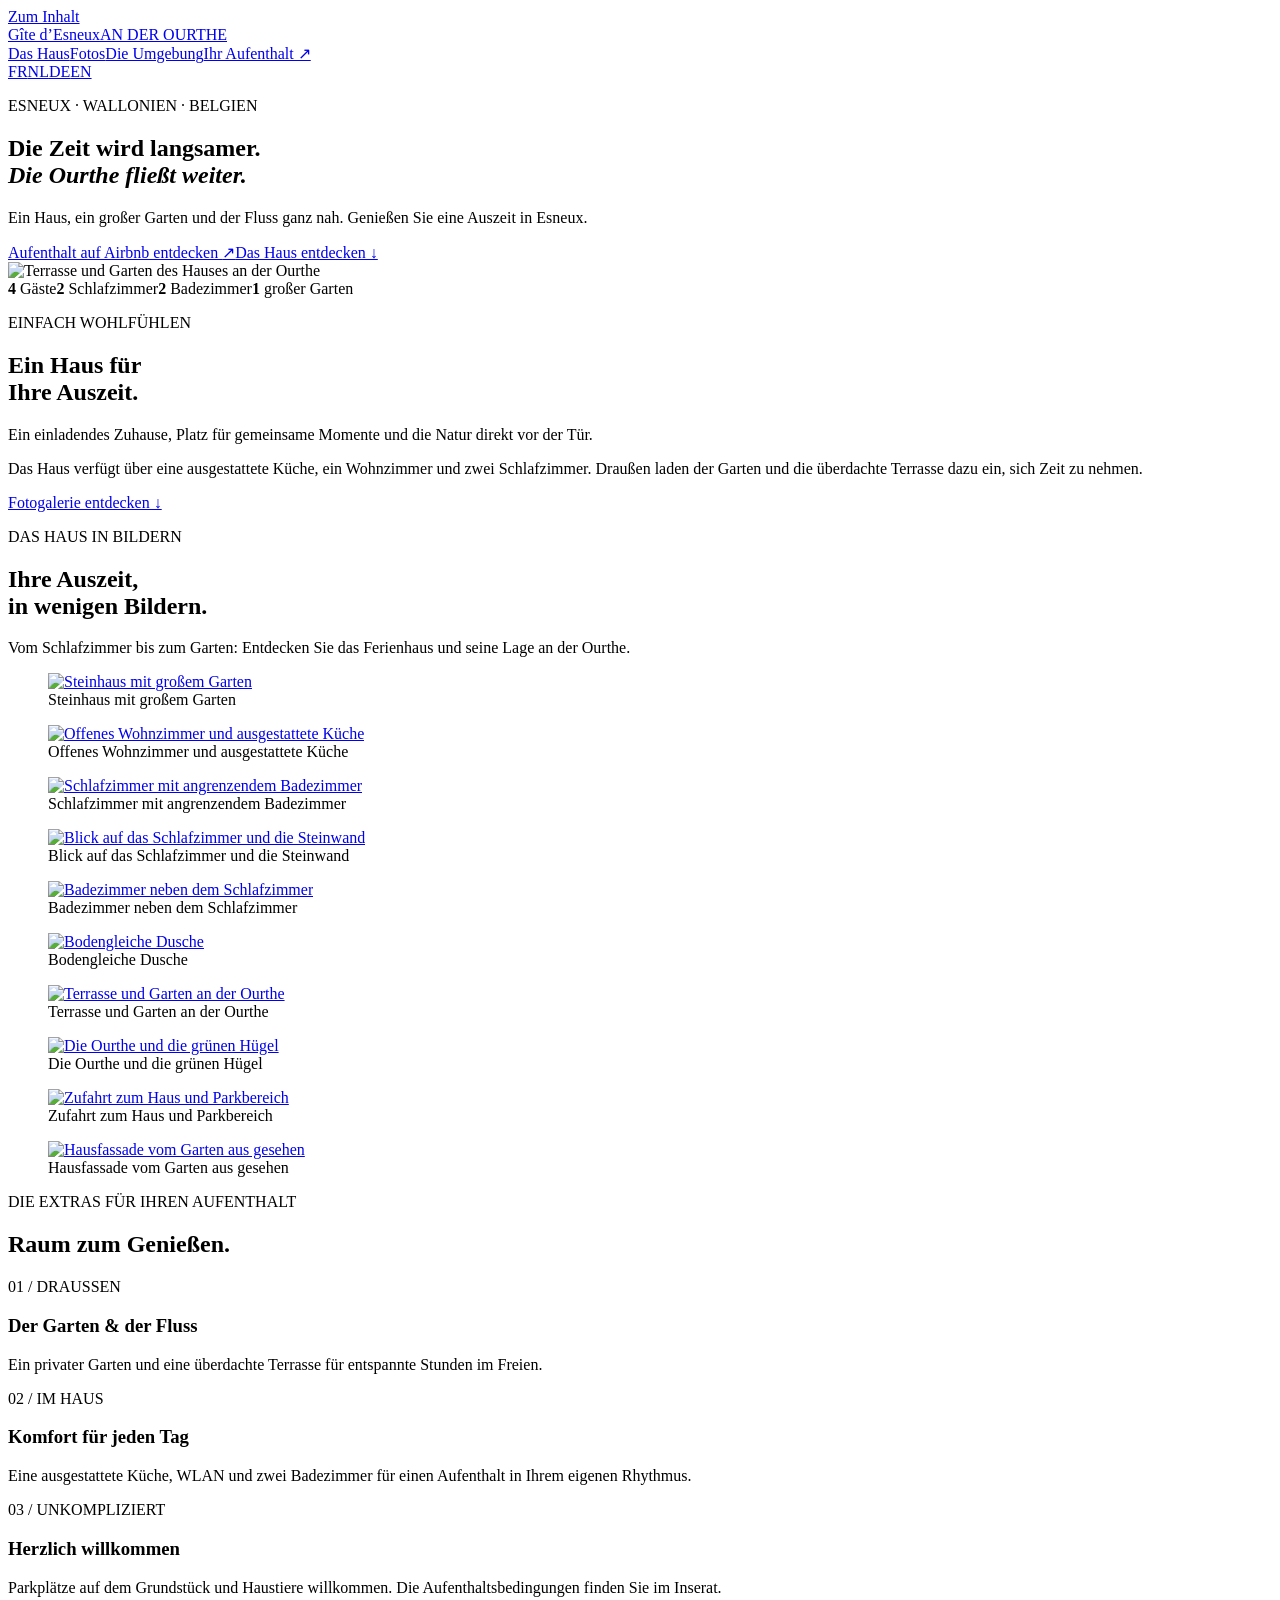
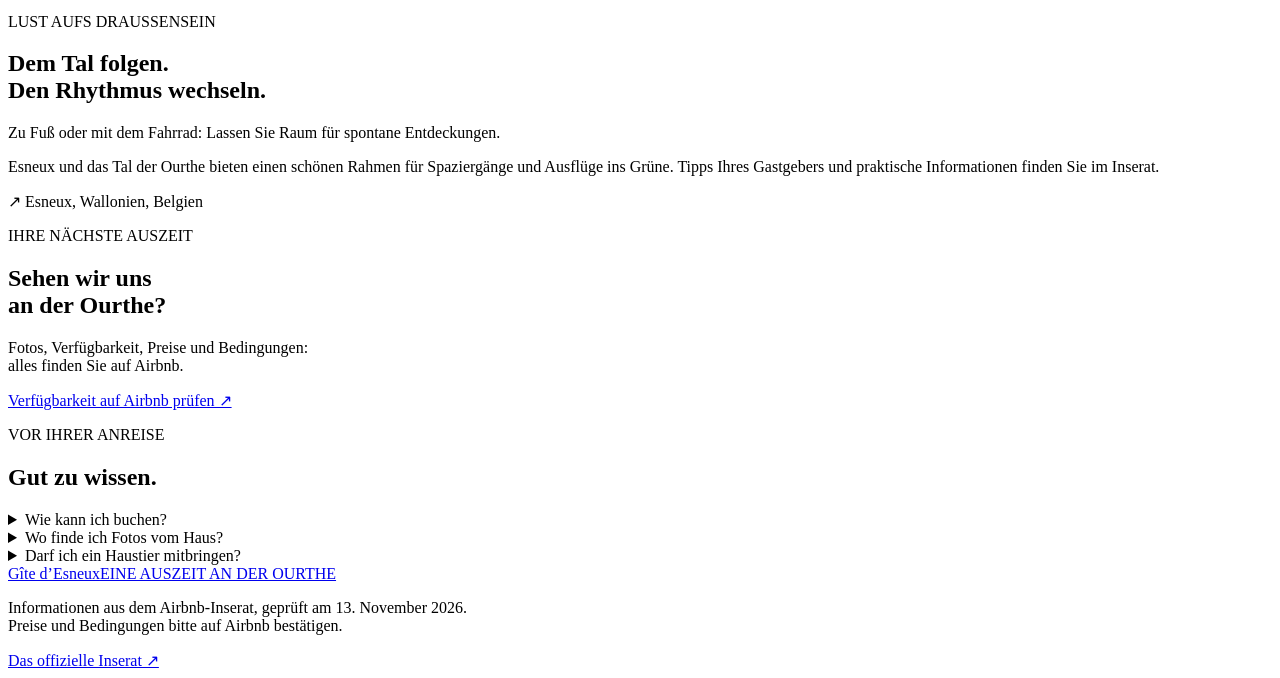
==== public/de/index.html @ 514b9cbe "Traduire le site en néerlandais, allemand et anglais avec navigation FR NL DE EN" ====
<!doctype html>
<html lang="de"><head><meta charset="utf-8"><meta name="viewport" content="width=device-width,initial-scale=1"><title>Gîte d’Esneux — Eine Auszeit an der Ourthe</title><meta name="description" content="Ein Ferienhaus für 4 Gäste in Esneux mit 2 Schlafzimmern, 2 Badezimmern und einem großen Garten an der Ourthe. Entdecken Sie den Aufenthalt auf Airbnb."><link rel="stylesheet" href="/styles.css?v=languages-1"><link rel="canonical" href="https://gite-esneux.pages.dev/de/"><link rel="alternate" hreflang="fr" href="https://gite-esneux.pages.dev/"><link rel="alternate" hreflang="nl" href="https://gite-esneux.pages.dev/nl/"><link rel="alternate" hreflang="de" href="https://gite-esneux.pages.dev/de/"><link rel="alternate" hreflang="en" href="https://gite-esneux.pages.dev/en/"><link rel="alternate" hreflang="x-default" href="https://gite-esneux.pages.dev/"><link rel="stylesheet" href="/languages.css?v=1"></head>
<body><a class="skip" href="#contenu">Zum Inhalt</a><header><a class="brand" href="#">Gîte d’Esneux<span>AN DER OURTHE</span></a><nav aria-label="Hauptnavigation"><a href="#maison">Das Haus</a><a href="#photos">Fotos</a><a href="#alentours">Die Umgebung</a><a href="#sejour" class="small-button">Ihr Aufenthalt ↗</a></nav><div class="languages" role="navigation" aria-label="Sprache wählen"><a href="/" lang="fr" hreflang="fr" aria-label="Français">FR</a><a href="/nl/" lang="nl" hreflang="nl" aria-label="Nederlands">NL</a><a href="/de/" lang="de" hreflang="de" aria-current="page" aria-label="Deutsch">DE</a><a href="/en/" lang="en" hreflang="en" aria-label="English">EN</a></div></header>
<main id="contenu"><section class="hero"><div class="hero-copy"><p class="eyebrow">ESNEUX · WALLONIEN · BELGIEN</p><h1>Die Zeit wird langsamer.<br><em>Die Ourthe fließt weiter.</em></h1><p class="intro">Ein Haus, ein großer Garten und der Fluss ganz nah. Genießen Sie eine Auszeit in Esneux.</p><a class="button" data-booking href="https://fr.airbnb.be/rooms/1450634688033262798">Aufenthalt auf Airbnb entdecken <span>↗</span></a><a class="text-link" href="#maison">Das Haus entdecken ↓</a></div><div class="landscape photo-hero"><img src="/images/photo-9.webp" alt="Terrasse und Garten des Hauses an der Ourthe" width="1600" height="1200" fetchpriority="high"></div></section>
<div class="facts" aria-label="Die Unterkunft im Überblick"><span><strong>4</strong> Gäste</span><span><strong>2</strong> Schlafzimmer</span><span><strong>2</strong> Badezimmer</span><span><strong>1</strong> großer Garten</span></div>
<section id="maison" class="section split"><div><p class="eyebrow">EINFACH WOHLFÜHLEN</p><h2>Ein Haus für<br>Ihre Auszeit.</h2></div><div><p class="lead">Ein einladendes Zuhause, Platz für gemeinsame Momente und die Natur direkt vor der Tür.</p><p>Das Haus verfügt über eine ausgestattete Küche, ein Wohnzimmer und zwei Schlafzimmer. Draußen laden der Garten und die überdachte Terrasse dazu ein, sich Zeit zu nehmen.</p><a class="text-link" href="#photos">Fotogalerie entdecken ↓</a></div></section>
<section id="photos" class="section gallery-section"><p class="eyebrow">DAS HAUS IN BILDERN</p><h2>Ihre Auszeit,<br>in wenigen Bildern.</h2><p class="gallery-intro">Vom Schlafzimmer bis zum Garten: Entdecken Sie das Ferienhaus und seine Lage an der Ourthe.</p><div class="photo-grid"><figure><a href="/images/photo-4.webp" target="_blank" rel="noopener" aria-label="Vergrößern: Steinhaus mit großem Garten (neuer Tab)"><img src="/images/photo-4.webp" alt="Steinhaus mit großem Garten" loading="lazy" decoding="async" width="800" height="600"></a><figcaption>Steinhaus mit großem Garten</figcaption></figure><figure><a href="/images/photo-7.webp" target="_blank" rel="noopener" aria-label="Vergrößern: Offenes Wohnzimmer und ausgestattete Küche (neuer Tab)"><img src="/images/photo-7.webp" alt="Offenes Wohnzimmer und ausgestattete Küche" loading="lazy" decoding="async" width="800" height="600"></a><figcaption>Offenes Wohnzimmer und ausgestattete Küche</figcaption></figure><figure><a href="/images/photo-2.webp" target="_blank" rel="noopener" aria-label="Vergrößern: Schlafzimmer mit angrenzendem Badezimmer (neuer Tab)"><img src="/images/photo-2.webp" alt="Schlafzimmer mit angrenzendem Badezimmer" loading="lazy" decoding="async" width="800" height="600"></a><figcaption>Schlafzimmer mit angrenzendem Badezimmer</figcaption></figure><figure><a href="/images/photo-3.webp" target="_blank" rel="noopener" aria-label="Vergrößern: Blick auf das Schlafzimmer und die Steinwand (neuer Tab)"><img src="/images/photo-3.webp" alt="Blick auf das Schlafzimmer und die Steinwand" loading="lazy" decoding="async" width="800" height="600"></a><figcaption>Blick auf das Schlafzimmer und die Steinwand</figcaption></figure><figure><a href="/images/photo-5.webp" target="_blank" rel="noopener" aria-label="Vergrößern: Badezimmer neben dem Schlafzimmer (neuer Tab)"><img src="/images/photo-5.webp" alt="Badezimmer neben dem Schlafzimmer" loading="lazy" decoding="async" width="800" height="600"></a><figcaption>Badezimmer neben dem Schlafzimmer</figcaption></figure><figure><a href="/images/photo-1.webp" target="_blank" rel="noopener" aria-label="Vergrößern: Bodengleiche Dusche (neuer Tab)"><img src="/images/photo-1.webp" alt="Bodengleiche Dusche" loading="lazy" decoding="async" width="800" height="600"></a><figcaption>Bodengleiche Dusche</figcaption></figure><figure><a href="/images/photo-9.webp" target="_blank" rel="noopener" aria-label="Vergrößern: Terrasse und Garten an der Ourthe (neuer Tab)"><img src="/images/photo-9.webp" alt="Terrasse und Garten an der Ourthe" loading="lazy" decoding="async" width="800" height="600"></a><figcaption>Terrasse und Garten an der Ourthe</figcaption></figure><figure><a href="/images/photo-8.webp" target="_blank" rel="noopener" aria-label="Vergrößern: Die Ourthe und die grünen Hügel (neuer Tab)"><img src="/images/photo-8.webp" alt="Die Ourthe und die grünen Hügel" loading="lazy" decoding="async" width="800" height="600"></a><figcaption>Die Ourthe und die grünen Hügel</figcaption></figure><figure><a href="/images/photo-6.webp" target="_blank" rel="noopener" aria-label="Vergrößern: Zufahrt zum Haus und Parkbereich (neuer Tab)"><img src="/images/photo-6.webp" alt="Zufahrt zum Haus und Parkbereich" loading="lazy" decoding="async" width="800" height="600"></a><figcaption>Zufahrt zum Haus und Parkbereich</figcaption></figure><figure><a href="/images/photo-10.webp" target="_blank" rel="noopener" aria-label="Vergrößern: Hausfassade vom Garten aus gesehen (neuer Tab)"><img src="/images/photo-10.webp" alt="Hausfassade vom Garten aus gesehen" loading="lazy" decoding="async" width="800" height="600"></a><figcaption>Hausfassade vom Garten aus gesehen</figcaption></figure></div></section><section class="comfort section"><p class="eyebrow">DIE EXTRAS FÜR IHREN AUFENTHALT</p><h2>Raum zum Genießen.</h2><div class="cards"><article><span>01 / DRAUSSEN</span><h3>Der Garten & der Fluss</h3><p>Ein privater Garten und eine überdachte Terrasse für entspannte Stunden im Freien.</p></article><article><span>02 / IM HAUS</span><h3>Komfort für jeden Tag</h3><p>Eine ausgestattete Küche, WLAN und zwei Badezimmer für einen Aufenthalt in Ihrem eigenen Rhythmus.</p></article><article><span>03 / UNKOMPLIZIERT</span><h3>Herzlich willkommen</h3><p>Parkplätze auf dem Grundstück und Haustiere willkommen. Die Aufenthaltsbedingungen finden Sie im Inserat.</p></article></div></section>
<section id="alentours" class="section split surroundings"><div><p class="eyebrow">LUST AUFS DRAUSSENSEIN</p><h2>Dem Tal folgen.<br>Den Rhythmus wechseln.</h2></div><div><p class="lead">Zu Fuß oder mit dem Fahrrad: Lassen Sie Raum für spontane Entdeckungen.</p><p>Esneux und das Tal der Ourthe bieten einen schönen Rahmen für Spaziergänge und Ausflüge ins Grüne. Tipps Ihres Gastgebers und praktische Informationen finden Sie im Inserat.</p><p class="location">↗ Esneux, Wallonien, Belgien</p></div></section>
<section id="sejour" class="booking"><p class="eyebrow">IHRE NÄCHSTE AUSZEIT</p><h2>Sehen wir uns<br>an der Ourthe?</h2><p>Fotos, Verfügbarkeit, Preise und Bedingungen:<br>alles finden Sie auf Airbnb.</p><a class="button light" data-booking href="https://fr.airbnb.be/rooms/1450634688033262798">Verfügbarkeit auf Airbnb prüfen ↗</a></section>
<section class="section faq"><p class="eyebrow">VOR IHRER ANREISE</p><h2>Gut zu wissen.</h2><details><summary>Wie kann ich buchen?</summary><p>Über die Airbnb-Schaltfläche können Sie Termine und den Preis Ihres Aufenthalts prüfen. Buchung und Bezahlung erfolgen derzeit über Airbnb.</p></details><details><summary>Wo finde ich Fotos vom Haus?</summary><p>Fotos vom Haus, den Innenräumen und dem Garten finden Sie in der Galerie auf dieser Website. Klicken Sie auf ein Bild, um es zu vergrößern.</p></details><details><summary>Darf ich ein Haustier mitbringen?</summary><p>Laut Inserat sind Haustiere willkommen. Prüfen Sie die geltenden Bedingungen bei Ihrer Buchung auf Airbnb.</p></details></section></main>
<footer><a class="brand" href="#">Gîte d’Esneux<span>EINE AUSZEIT AN DER OURTHE</span></a><p>Informationen aus dem Airbnb-Inserat, geprüft am 13. November 2026.<br>Preise und Bedingungen bitte auf Airbnb bestätigen.</p><a href="https://fr.airbnb.be/rooms/1450634688033262798">Das offizielle Inserat ↗</a></footer></body></html>
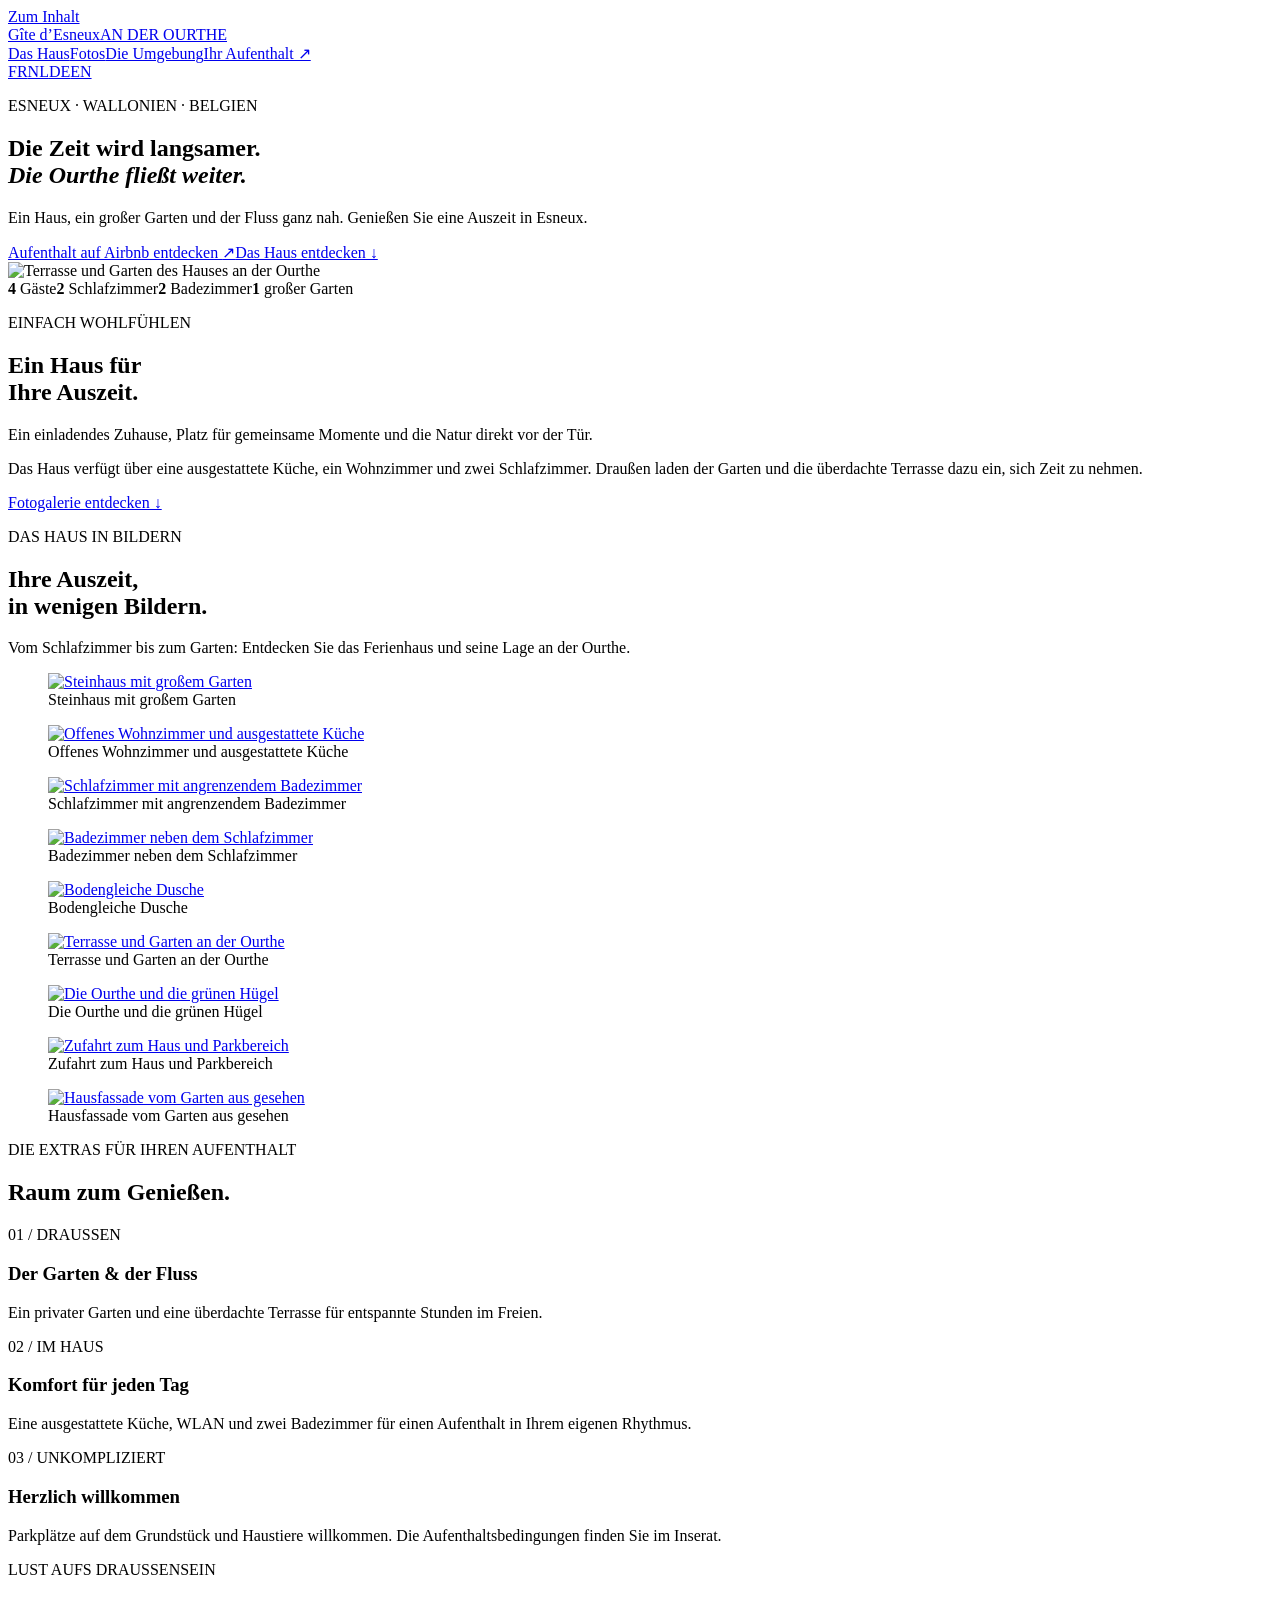
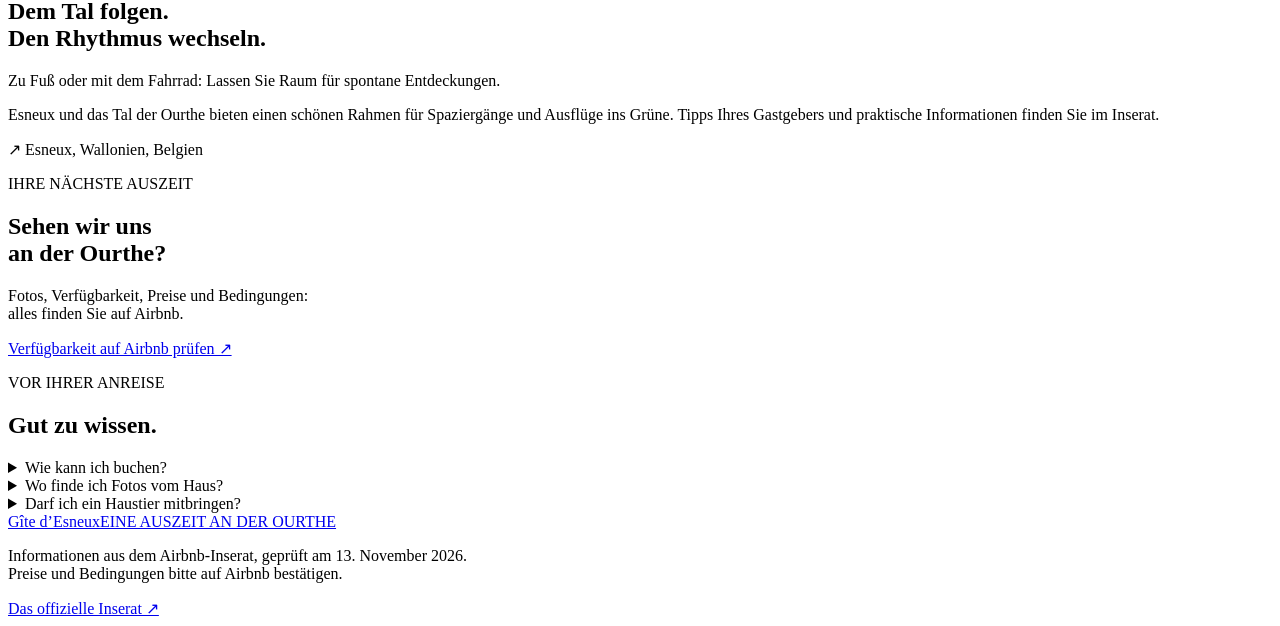
==== commit 05ef3797: "Retirer la photo de chambre en doublon des quatre galeries" ====
--- a/public/de/index.html
+++ b/public/de/index.html
@@ -4,7 +4,7 @@
 <main id="contenu"><section class="hero"><div class="hero-copy"><p class="eyebrow">ESNEUX · WALLONIEN · BELGIEN</p><h1>Die Zeit wird langsamer.<br><em>Die Ourthe fließt weiter.</em></h1><p class="intro">Ein Haus, ein großer Garten und der Fluss ganz nah. Genießen Sie eine Auszeit in Esneux.</p><a class="button" data-booking href="https://fr.airbnb.be/rooms/1450634688033262798">Aufenthalt auf Airbnb entdecken <span>↗</span></a><a class="text-link" href="#maison">Das Haus entdecken ↓</a></div><div class="landscape photo-hero"><img src="/images/photo-9.webp" alt="Terrasse und Garten des Hauses an der Ourthe" width="1600" height="1200" fetchpriority="high"></div></section>
 <div class="facts" aria-label="Die Unterkunft im Überblick"><span><strong>4</strong> Gäste</span><span><strong>2</strong> Schlafzimmer</span><span><strong>2</strong> Badezimmer</span><span><strong>1</strong> großer Garten</span></div>
 <section id="maison" class="section split"><div><p class="eyebrow">EINFACH WOHLFÜHLEN</p><h2>Ein Haus für<br>Ihre Auszeit.</h2></div><div><p class="lead">Ein einladendes Zuhause, Platz für gemeinsame Momente und die Natur direkt vor der Tür.</p><p>Das Haus verfügt über eine ausgestattete Küche, ein Wohnzimmer und zwei Schlafzimmer. Draußen laden der Garten und die überdachte Terrasse dazu ein, sich Zeit zu nehmen.</p><a class="text-link" href="#photos">Fotogalerie entdecken ↓</a></div></section>
-<section id="photos" class="section gallery-section"><p class="eyebrow">DAS HAUS IN BILDERN</p><h2>Ihre Auszeit,<br>in wenigen Bildern.</h2><p class="gallery-intro">Vom Schlafzimmer bis zum Garten: Entdecken Sie das Ferienhaus und seine Lage an der Ourthe.</p><div class="photo-grid"><figure><a href="/images/photo-4.webp" target="_blank" rel="noopener" aria-label="Vergrößern: Steinhaus mit großem Garten (neuer Tab)"><img src="/images/photo-4.webp" alt="Steinhaus mit großem Garten" loading="lazy" decoding="async" width="800" height="600"></a><figcaption>Steinhaus mit großem Garten</figcaption></figure><figure><a href="/images/photo-7.webp" target="_blank" rel="noopener" aria-label="Vergrößern: Offenes Wohnzimmer und ausgestattete Küche (neuer Tab)"><img src="/images/photo-7.webp" alt="Offenes Wohnzimmer und ausgestattete Küche" loading="lazy" decoding="async" width="800" height="600"></a><figcaption>Offenes Wohnzimmer und ausgestattete Küche</figcaption></figure><figure><a href="/images/photo-2.webp" target="_blank" rel="noopener" aria-label="Vergrößern: Schlafzimmer mit angrenzendem Badezimmer (neuer Tab)"><img src="/images/photo-2.webp" alt="Schlafzimmer mit angrenzendem Badezimmer" loading="lazy" decoding="async" width="800" height="600"></a><figcaption>Schlafzimmer mit angrenzendem Badezimmer</figcaption></figure><figure><a href="/images/photo-3.webp" target="_blank" rel="noopener" aria-label="Vergrößern: Blick auf das Schlafzimmer und die Steinwand (neuer Tab)"><img src="/images/photo-3.webp" alt="Blick auf das Schlafzimmer und die Steinwand" loading="lazy" decoding="async" width="800" height="600"></a><figcaption>Blick auf das Schlafzimmer und die Steinwand</figcaption></figure><figure><a href="/images/photo-5.webp" target="_blank" rel="noopener" aria-label="Vergrößern: Badezimmer neben dem Schlafzimmer (neuer Tab)"><img src="/images/photo-5.webp" alt="Badezimmer neben dem Schlafzimmer" loading="lazy" decoding="async" width="800" height="600"></a><figcaption>Badezimmer neben dem Schlafzimmer</figcaption></figure><figure><a href="/images/photo-1.webp" target="_blank" rel="noopener" aria-label="Vergrößern: Bodengleiche Dusche (neuer Tab)"><img src="/images/photo-1.webp" alt="Bodengleiche Dusche" loading="lazy" decoding="async" width="800" height="600"></a><figcaption>Bodengleiche Dusche</figcaption></figure><figure><a href="/images/photo-9.webp" target="_blank" rel="noopener" aria-label="Vergrößern: Terrasse und Garten an der Ourthe (neuer Tab)"><img src="/images/photo-9.webp" alt="Terrasse und Garten an der Ourthe" loading="lazy" decoding="async" width="800" height="600"></a><figcaption>Terrasse und Garten an der Ourthe</figcaption></figure><figure><a href="/images/photo-8.webp" target="_blank" rel="noopener" aria-label="Vergrößern: Die Ourthe und die grünen Hügel (neuer Tab)"><img src="/images/photo-8.webp" alt="Die Ourthe und die grünen Hügel" loading="lazy" decoding="async" width="800" height="600"></a><figcaption>Die Ourthe und die grünen Hügel</figcaption></figure><figure><a href="/images/photo-6.webp" target="_blank" rel="noopener" aria-label="Vergrößern: Zufahrt zum Haus und Parkbereich (neuer Tab)"><img src="/images/photo-6.webp" alt="Zufahrt zum Haus und Parkbereich" loading="lazy" decoding="async" width="800" height="600"></a><figcaption>Zufahrt zum Haus und Parkbereich</figcaption></figure><figure><a href="/images/photo-10.webp" target="_blank" rel="noopener" aria-label="Vergrößern: Hausfassade vom Garten aus gesehen (neuer Tab)"><img src="/images/photo-10.webp" alt="Hausfassade vom Garten aus gesehen" loading="lazy" decoding="async" width="800" height="600"></a><figcaption>Hausfassade vom Garten aus gesehen</figcaption></figure></div></section><section class="comfort section"><p class="eyebrow">DIE EXTRAS FÜR IHREN AUFENTHALT</p><h2>Raum zum Genießen.</h2><div class="cards"><article><span>01 / DRAUSSEN</span><h3>Der Garten & der Fluss</h3><p>Ein privater Garten und eine überdachte Terrasse für entspannte Stunden im Freien.</p></article><article><span>02 / IM HAUS</span><h3>Komfort für jeden Tag</h3><p>Eine ausgestattete Küche, WLAN und zwei Badezimmer für einen Aufenthalt in Ihrem eigenen Rhythmus.</p></article><article><span>03 / UNKOMPLIZIERT</span><h3>Herzlich willkommen</h3><p>Parkplätze auf dem Grundstück und Haustiere willkommen. Die Aufenthaltsbedingungen finden Sie im Inserat.</p></article></div></section>
+<section id="photos" class="section gallery-section"><p class="eyebrow">DAS HAUS IN BILDERN</p><h2>Ihre Auszeit,<br>in wenigen Bildern.</h2><p class="gallery-intro">Vom Schlafzimmer bis zum Garten: Entdecken Sie das Ferienhaus und seine Lage an der Ourthe.</p><div class="photo-grid"><figure><a href="/images/photo-4.webp" target="_blank" rel="noopener" aria-label="Vergrößern: Steinhaus mit großem Garten (neuer Tab)"><img src="/images/photo-4.webp" alt="Steinhaus mit großem Garten" loading="lazy" decoding="async" width="800" height="600"></a><figcaption>Steinhaus mit großem Garten</figcaption></figure><figure><a href="/images/photo-7.webp" target="_blank" rel="noopener" aria-label="Vergrößern: Offenes Wohnzimmer und ausgestattete Küche (neuer Tab)"><img src="/images/photo-7.webp" alt="Offenes Wohnzimmer und ausgestattete Küche" loading="lazy" decoding="async" width="800" height="600"></a><figcaption>Offenes Wohnzimmer und ausgestattete Küche</figcaption></figure><figure><a href="/images/photo-2.webp" target="_blank" rel="noopener" aria-label="Vergrößern: Schlafzimmer mit angrenzendem Badezimmer (neuer Tab)"><img src="/images/photo-2.webp" alt="Schlafzimmer mit angrenzendem Badezimmer" loading="lazy" decoding="async" width="800" height="600"></a><figcaption>Schlafzimmer mit angrenzendem Badezimmer</figcaption></figure><figure><a href="/images/photo-5.webp" target="_blank" rel="noopener" aria-label="Vergrößern: Badezimmer neben dem Schlafzimmer (neuer Tab)"><img src="/images/photo-5.webp" alt="Badezimmer neben dem Schlafzimmer" loading="lazy" decoding="async" width="800" height="600"></a><figcaption>Badezimmer neben dem Schlafzimmer</figcaption></figure><figure><a href="/images/photo-1.webp" target="_blank" rel="noopener" aria-label="Vergrößern: Bodengleiche Dusche (neuer Tab)"><img src="/images/photo-1.webp" alt="Bodengleiche Dusche" loading="lazy" decoding="async" width="800" height="600"></a><figcaption>Bodengleiche Dusche</figcaption></figure><figure><a href="/images/photo-9.webp" target="_blank" rel="noopener" aria-label="Vergrößern: Terrasse und Garten an der Ourthe (neuer Tab)"><img src="/images/photo-9.webp" alt="Terrasse und Garten an der Ourthe" loading="lazy" decoding="async" width="800" height="600"></a><figcaption>Terrasse und Garten an der Ourthe</figcaption></figure><figure><a href="/images/photo-8.webp" target="_blank" rel="noopener" aria-label="Vergrößern: Die Ourthe und die grünen Hügel (neuer Tab)"><img src="/images/photo-8.webp" alt="Die Ourthe und die grünen Hügel" loading="lazy" decoding="async" width="800" height="600"></a><figcaption>Die Ourthe und die grünen Hügel</figcaption></figure><figure><a href="/images/photo-6.webp" target="_blank" rel="noopener" aria-label="Vergrößern: Zufahrt zum Haus und Parkbereich (neuer Tab)"><img src="/images/photo-6.webp" alt="Zufahrt zum Haus und Parkbereich" loading="lazy" decoding="async" width="800" height="600"></a><figcaption>Zufahrt zum Haus und Parkbereich</figcaption></figure><figure><a href="/images/photo-10.webp" target="_blank" rel="noopener" aria-label="Vergrößern: Hausfassade vom Garten aus gesehen (neuer Tab)"><img src="/images/photo-10.webp" alt="Hausfassade vom Garten aus gesehen" loading="lazy" decoding="async" width="800" height="600"></a><figcaption>Hausfassade vom Garten aus gesehen</figcaption></figure></div></section><section class="comfort section"><p class="eyebrow">DIE EXTRAS FÜR IHREN AUFENTHALT</p><h2>Raum zum Genießen.</h2><div class="cards"><article><span>01 / DRAUSSEN</span><h3>Der Garten & der Fluss</h3><p>Ein privater Garten und eine überdachte Terrasse für entspannte Stunden im Freien.</p></article><article><span>02 / IM HAUS</span><h3>Komfort für jeden Tag</h3><p>Eine ausgestattete Küche, WLAN und zwei Badezimmer für einen Aufenthalt in Ihrem eigenen Rhythmus.</p></article><article><span>03 / UNKOMPLIZIERT</span><h3>Herzlich willkommen</h3><p>Parkplätze auf dem Grundstück und Haustiere willkommen. Die Aufenthaltsbedingungen finden Sie im Inserat.</p></article></div></section>
 <section id="alentours" class="section split surroundings"><div><p class="eyebrow">LUST AUFS DRAUSSENSEIN</p><h2>Dem Tal folgen.<br>Den Rhythmus wechseln.</h2></div><div><p class="lead">Zu Fuß oder mit dem Fahrrad: Lassen Sie Raum für spontane Entdeckungen.</p><p>Esneux und das Tal der Ourthe bieten einen schönen Rahmen für Spaziergänge und Ausflüge ins Grüne. Tipps Ihres Gastgebers und praktische Informationen finden Sie im Inserat.</p><p class="location">↗ Esneux, Wallonien, Belgien</p></div></section>
 <section id="sejour" class="booking"><p class="eyebrow">IHRE NÄCHSTE AUSZEIT</p><h2>Sehen wir uns<br>an der Ourthe?</h2><p>Fotos, Verfügbarkeit, Preise und Bedingungen:<br>alles finden Sie auf Airbnb.</p><a class="button light" data-booking href="https://fr.airbnb.be/rooms/1450634688033262798">Verfügbarkeit auf Airbnb prüfen ↗</a></section>
 <section class="section faq"><p class="eyebrow">VOR IHRER ANREISE</p><h2>Gut zu wissen.</h2><details><summary>Wie kann ich buchen?</summary><p>Über die Airbnb-Schaltfläche können Sie Termine und den Preis Ihres Aufenthalts prüfen. Buchung und Bezahlung erfolgen derzeit über Airbnb.</p></details><details><summary>Wo finde ich Fotos vom Haus?</summary><p>Fotos vom Haus, den Innenräumen und dem Garten finden Sie in der Galerie auf dieser Website. Klicken Sie auf ein Bild, um es zu vergrößern.</p></details><details><summary>Darf ich ein Haustier mitbringen?</summary><p>Laut Inserat sind Haustiere willkommen. Prüfen Sie die geltenden Bedingungen bei Ihrer Buchung auf Airbnb.</p></details></section></main>
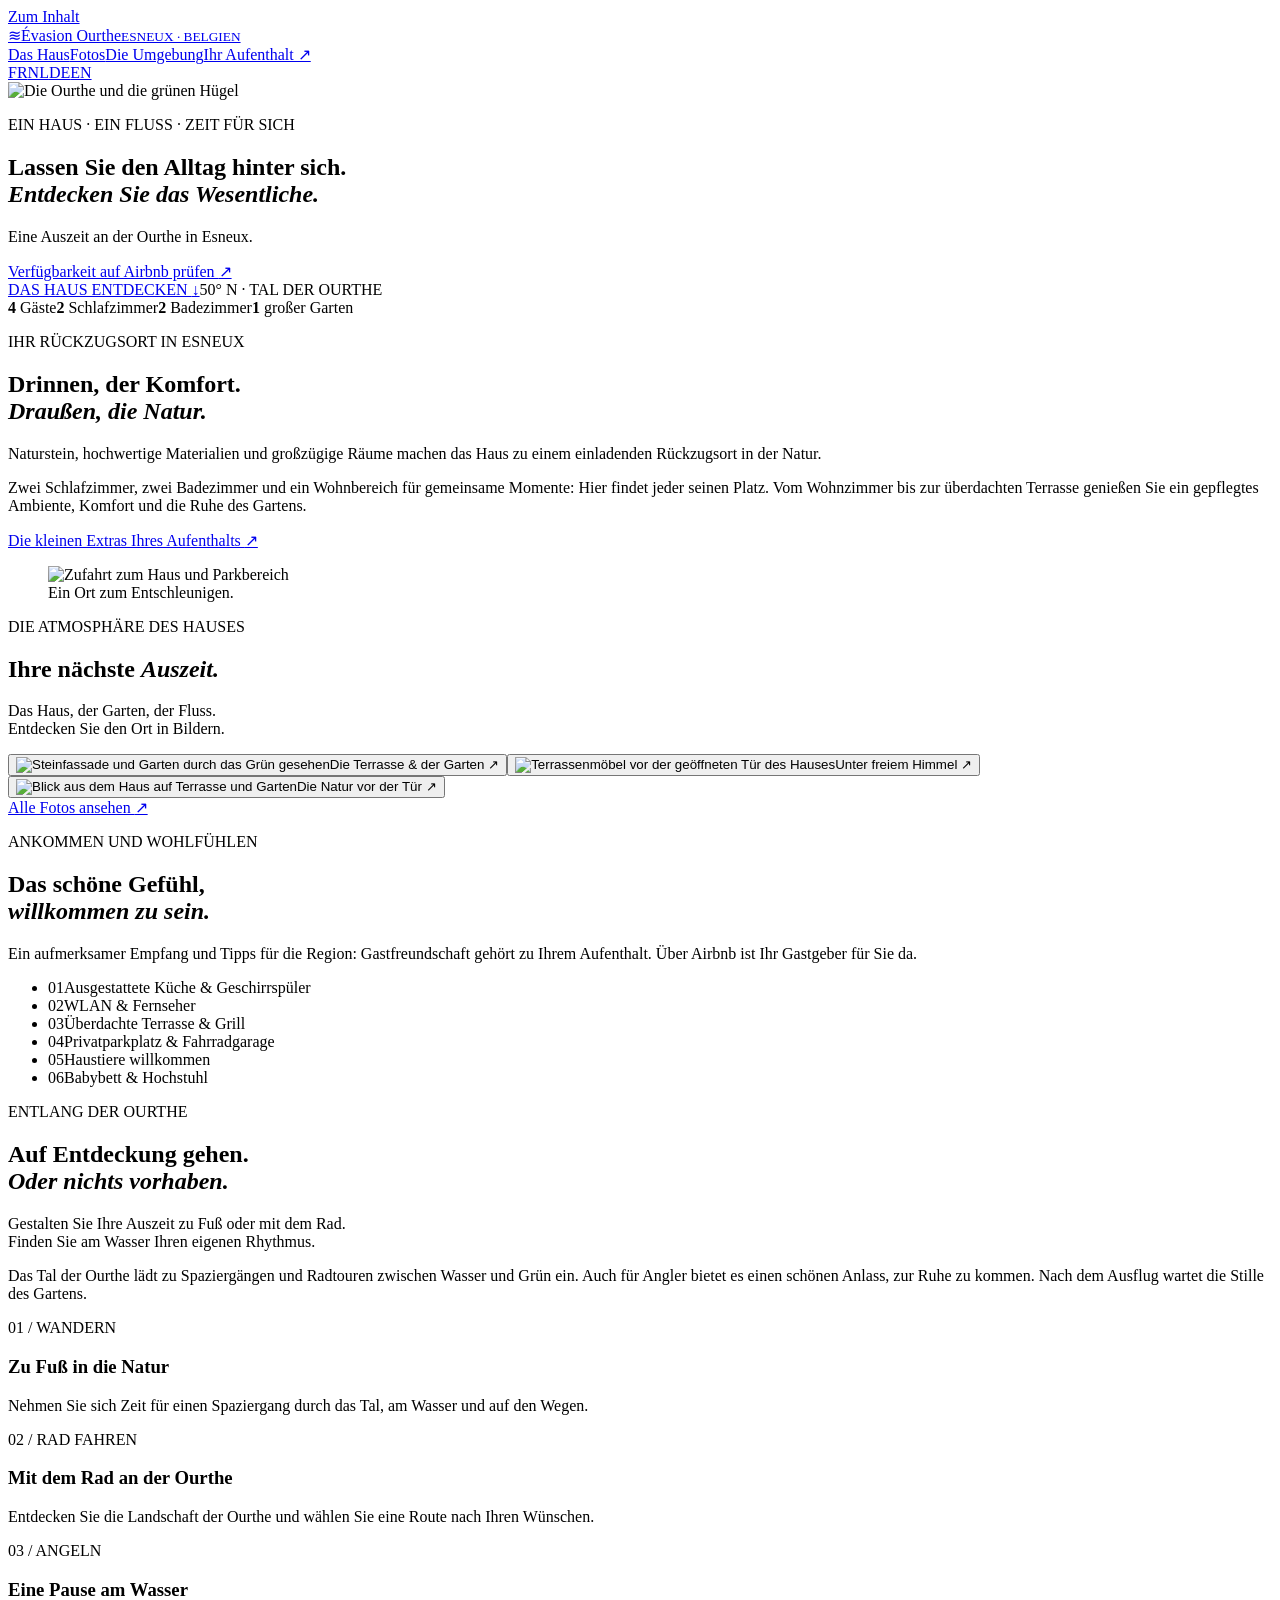
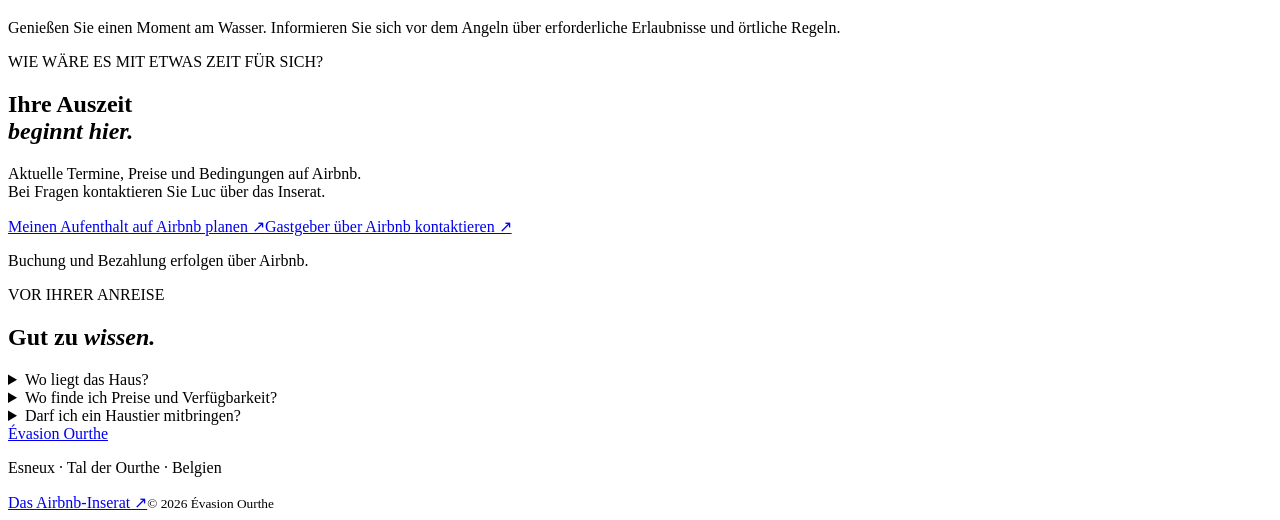
==== commit 75cfcae0: "Restaurer la maquette Évasion Ourthe et ajouter une galerie complète et les contenus FR NL DE EN" ====
--- a/public/de/index.html
+++ b/public/de/index.html
@@ -1,11 +1,11 @@
-<!doctype html>
-<html lang="de"><head><meta charset="utf-8"><meta name="viewport" content="width=device-width,initial-scale=1"><title>Gîte d’Esneux — Eine Auszeit an der Ourthe</title><meta name="description" content="Ein Ferienhaus für 4 Gäste in Esneux mit 2 Schlafzimmern, 2 Badezimmern und einem großen Garten an der Ourthe. Entdecken Sie den Aufenthalt auf Airbnb."><link rel="stylesheet" href="/styles.css?v=languages-1"><link rel="canonical" href="https://gite-esneux.pages.dev/de/"><link rel="alternate" hreflang="fr" href="https://gite-esneux.pages.dev/"><link rel="alternate" hreflang="nl" href="https://gite-esneux.pages.dev/nl/"><link rel="alternate" hreflang="de" href="https://gite-esneux.pages.dev/de/"><link rel="alternate" hreflang="en" href="https://gite-esneux.pages.dev/en/"><link rel="alternate" hreflang="x-default" href="https://gite-esneux.pages.dev/"><link rel="stylesheet" href="/languages.css?v=1"></head>
-<body><a class="skip" href="#contenu">Zum Inhalt</a><header><a class="brand" href="#">Gîte d’Esneux<span>AN DER OURTHE</span></a><nav aria-label="Hauptnavigation"><a href="#maison">Das Haus</a><a href="#photos">Fotos</a><a href="#alentours">Die Umgebung</a><a href="#sejour" class="small-button">Ihr Aufenthalt ↗</a></nav><div class="languages" role="navigation" aria-label="Sprache wählen"><a href="/" lang="fr" hreflang="fr" aria-label="Français">FR</a><a href="/nl/" lang="nl" hreflang="nl" aria-label="Nederlands">NL</a><a href="/de/" lang="de" hreflang="de" aria-current="page" aria-label="Deutsch">DE</a><a href="/en/" lang="en" hreflang="en" aria-label="English">EN</a></div></header>
-<main id="contenu"><section class="hero"><div class="hero-copy"><p class="eyebrow">ESNEUX · WALLONIEN · BELGIEN</p><h1>Die Zeit wird langsamer.<br><em>Die Ourthe fließt weiter.</em></h1><p class="intro">Ein Haus, ein großer Garten und der Fluss ganz nah. Genießen Sie eine Auszeit in Esneux.</p><a class="button" data-booking href="https://fr.airbnb.be/rooms/1450634688033262798">Aufenthalt auf Airbnb entdecken <span>↗</span></a><a class="text-link" href="#maison">Das Haus entdecken ↓</a></div><div class="landscape photo-hero"><img src="/images/photo-9.webp" alt="Terrasse und Garten des Hauses an der Ourthe" width="1600" height="1200" fetchpriority="high"></div></section>
+<!doctype html><html lang="de"><head><meta charset="utf-8"><meta name="viewport" content="width=device-width,initial-scale=1"><title>Évasion Ourthe — Ferienhaus in Esneux</title><meta name="description" content="Ein Haus mit Charakter an der Ourthe: Natur, Ruhe, hochwertige Materialien und Gastfreundschaft. Für 4 Gäste in Esneux."><meta name="theme-color" content="#243c32"><link rel="canonical" href="https://gite-esneux.pages.dev/de/"><link rel="alternate" hreflang="fr" href="https://gite-esneux.pages.dev/"><link rel="alternate" hreflang="nl" href="https://gite-esneux.pages.dev/nl/"><link rel="alternate" hreflang="de" href="https://gite-esneux.pages.dev/de/"><link rel="alternate" hreflang="en" href="https://gite-esneux.pages.dev/en/"><link rel="alternate" hreflang="x-default" href="https://gite-esneux.pages.dev/"><meta property="og:title" content="Évasion Ourthe — Ferienhaus in Esneux"><meta property="og:description" content="Ein Haus mit Charakter an der Ourthe: Natur, Ruhe, hochwertige Materialien und Gastfreundschaft. Für 4 Gäste in Esneux."><meta property="og:image" content="https://gite-esneux.pages.dev/assets/photo-1.jpg"><meta property="og:url" content="https://gite-esneux.pages.dev/de/"><link rel="stylesheet" href="/styles.css?v=reference-1"><script defer src="/app.js?v=reference-1"></script></head>
+<body><a class="skip" href="#contenu">Zum Inhalt</a><header><a class="brand" href="/de/" aria-label="Évasion Ourthe, Startseite"><span class="brand-mark" aria-hidden="true">≋</span><span>Évasion Ourthe<small>ESNEUX · BELGIEN</small></span></a><nav aria-label="Hauptnavigation"><a href="/de/#maison">Das Haus</a><a href="#galerie">Fotos</a><a href="/de/#alentours">Die Umgebung</a><a class="button small" data-booking href="https://fr.airbnb.be/rooms/1450634688033262798">Ihr Aufenthalt ↗</a></nav><div class="languages" role="navigation" aria-label="Sprache wählen"><a href="/" lang="fr" hreflang="fr" aria-label="Français">FR</a><a href="/nl/" lang="nl" hreflang="nl" aria-label="Nederlands">NL</a><a href="/de/" lang="de" hreflang="de" aria-label="Deutsch" aria-current="page">DE</a><a href="/en/" lang="en" hreflang="en" aria-label="English">EN</a></div></header><main id="contenu"><section class="hero" aria-labelledby="hero-title"><img class="hero-image" src="/assets/photo-1.jpg" alt="Die Ourthe und die grünen Hügel" width="1200" height="900" fetchpriority="high"><div class="hero-content"><p class="eyebrow">EIN HAUS · EIN FLUSS · ZEIT FÜR SICH</p><h1 id="hero-title">Lassen Sie den Alltag hinter sich.<br><em>Entdecken Sie das Wesentliche.</em></h1><p>Eine Auszeit an der Ourthe in Esneux.</p><a class="button light" data-booking href="https://fr.airbnb.be/rooms/1450634688033262798">Verfügbarkeit auf Airbnb prüfen <span aria-hidden="true">↗</span></a></div><a class="hero-bottom" href="#maison">DAS HAUS ENTDECKEN <span aria-hidden="true">↓</span></a><span class="hero-location">50° N · TAL DER OURTHE</span></section>
 <div class="facts" aria-label="Die Unterkunft im Überblick"><span><strong>4</strong> Gäste</span><span><strong>2</strong> Schlafzimmer</span><span><strong>2</strong> Badezimmer</span><span><strong>1</strong> großer Garten</span></div>
-<section id="maison" class="section split"><div><p class="eyebrow">EINFACH WOHLFÜHLEN</p><h2>Ein Haus für<br>Ihre Auszeit.</h2></div><div><p class="lead">Ein einladendes Zuhause, Platz für gemeinsame Momente und die Natur direkt vor der Tür.</p><p>Das Haus verfügt über eine ausgestattete Küche, ein Wohnzimmer und zwei Schlafzimmer. Draußen laden der Garten und die überdachte Terrasse dazu ein, sich Zeit zu nehmen.</p><a class="text-link" href="#photos">Fotogalerie entdecken ↓</a></div></section>
-<section id="photos" class="section gallery-section"><p class="eyebrow">DAS HAUS IN BILDERN</p><h2>Ihre Auszeit,<br>in wenigen Bildern.</h2><p class="gallery-intro">Vom Schlafzimmer bis zum Garten: Entdecken Sie das Ferienhaus und seine Lage an der Ourthe.</p><div class="photo-grid"><figure><a href="/images/photo-4.webp" target="_blank" rel="noopener" aria-label="Vergrößern: Steinhaus mit großem Garten (neuer Tab)"><img src="/images/photo-4.webp" alt="Steinhaus mit großem Garten" loading="lazy" decoding="async" width="800" height="600"></a><figcaption>Steinhaus mit großem Garten</figcaption></figure><figure><a href="/images/photo-7.webp" target="_blank" rel="noopener" aria-label="Vergrößern: Offenes Wohnzimmer und ausgestattete Küche (neuer Tab)"><img src="/images/photo-7.webp" alt="Offenes Wohnzimmer und ausgestattete Küche" loading="lazy" decoding="async" width="800" height="600"></a><figcaption>Offenes Wohnzimmer und ausgestattete Küche</figcaption></figure><figure><a href="/images/photo-2.webp" target="_blank" rel="noopener" aria-label="Vergrößern: Schlafzimmer mit angrenzendem Badezimmer (neuer Tab)"><img src="/images/photo-2.webp" alt="Schlafzimmer mit angrenzendem Badezimmer" loading="lazy" decoding="async" width="800" height="600"></a><figcaption>Schlafzimmer mit angrenzendem Badezimmer</figcaption></figure><figure><a href="/images/photo-5.webp" target="_blank" rel="noopener" aria-label="Vergrößern: Badezimmer neben dem Schlafzimmer (neuer Tab)"><img src="/images/photo-5.webp" alt="Badezimmer neben dem Schlafzimmer" loading="lazy" decoding="async" width="800" height="600"></a><figcaption>Badezimmer neben dem Schlafzimmer</figcaption></figure><figure><a href="/images/photo-1.webp" target="_blank" rel="noopener" aria-label="Vergrößern: Bodengleiche Dusche (neuer Tab)"><img src="/images/photo-1.webp" alt="Bodengleiche Dusche" loading="lazy" decoding="async" width="800" height="600"></a><figcaption>Bodengleiche Dusche</figcaption></figure><figure><a href="/images/photo-9.webp" target="_blank" rel="noopener" aria-label="Vergrößern: Terrasse und Garten an der Ourthe (neuer Tab)"><img src="/images/photo-9.webp" alt="Terrasse und Garten an der Ourthe" loading="lazy" decoding="async" width="800" height="600"></a><figcaption>Terrasse und Garten an der Ourthe</figcaption></figure><figure><a href="/images/photo-8.webp" target="_blank" rel="noopener" aria-label="Vergrößern: Die Ourthe und die grünen Hügel (neuer Tab)"><img src="/images/photo-8.webp" alt="Die Ourthe und die grünen Hügel" loading="lazy" decoding="async" width="800" height="600"></a><figcaption>Die Ourthe und die grünen Hügel</figcaption></figure><figure><a href="/images/photo-6.webp" target="_blank" rel="noopener" aria-label="Vergrößern: Zufahrt zum Haus und Parkbereich (neuer Tab)"><img src="/images/photo-6.webp" alt="Zufahrt zum Haus und Parkbereich" loading="lazy" decoding="async" width="800" height="600"></a><figcaption>Zufahrt zum Haus und Parkbereich</figcaption></figure><figure><a href="/images/photo-10.webp" target="_blank" rel="noopener" aria-label="Vergrößern: Hausfassade vom Garten aus gesehen (neuer Tab)"><img src="/images/photo-10.webp" alt="Hausfassade vom Garten aus gesehen" loading="lazy" decoding="async" width="800" height="600"></a><figcaption>Hausfassade vom Garten aus gesehen</figcaption></figure></div></section><section class="comfort section"><p class="eyebrow">DIE EXTRAS FÜR IHREN AUFENTHALT</p><h2>Raum zum Genießen.</h2><div class="cards"><article><span>01 / DRAUSSEN</span><h3>Der Garten & der Fluss</h3><p>Ein privater Garten und eine überdachte Terrasse für entspannte Stunden im Freien.</p></article><article><span>02 / IM HAUS</span><h3>Komfort für jeden Tag</h3><p>Eine ausgestattete Küche, WLAN und zwei Badezimmer für einen Aufenthalt in Ihrem eigenen Rhythmus.</p></article><article><span>03 / UNKOMPLIZIERT</span><h3>Herzlich willkommen</h3><p>Parkplätze auf dem Grundstück und Haustiere willkommen. Die Aufenthaltsbedingungen finden Sie im Inserat.</p></article></div></section>
-<section id="alentours" class="section split surroundings"><div><p class="eyebrow">LUST AUFS DRAUSSENSEIN</p><h2>Dem Tal folgen.<br>Den Rhythmus wechseln.</h2></div><div><p class="lead">Zu Fuß oder mit dem Fahrrad: Lassen Sie Raum für spontane Entdeckungen.</p><p>Esneux und das Tal der Ourthe bieten einen schönen Rahmen für Spaziergänge und Ausflüge ins Grüne. Tipps Ihres Gastgebers und praktische Informationen finden Sie im Inserat.</p><p class="location">↗ Esneux, Wallonien, Belgien</p></div></section>
-<section id="sejour" class="booking"><p class="eyebrow">IHRE NÄCHSTE AUSZEIT</p><h2>Sehen wir uns<br>an der Ourthe?</h2><p>Fotos, Verfügbarkeit, Preise und Bedingungen:<br>alles finden Sie auf Airbnb.</p><a class="button light" data-booking href="https://fr.airbnb.be/rooms/1450634688033262798">Verfügbarkeit auf Airbnb prüfen ↗</a></section>
-<section class="section faq"><p class="eyebrow">VOR IHRER ANREISE</p><h2>Gut zu wissen.</h2><details><summary>Wie kann ich buchen?</summary><p>Über die Airbnb-Schaltfläche können Sie Termine und den Preis Ihres Aufenthalts prüfen. Buchung und Bezahlung erfolgen derzeit über Airbnb.</p></details><details><summary>Wo finde ich Fotos vom Haus?</summary><p>Fotos vom Haus, den Innenräumen und dem Garten finden Sie in der Galerie auf dieser Website. Klicken Sie auf ein Bild, um es zu vergrößern.</p></details><details><summary>Darf ich ein Haustier mitbringen?</summary><p>Laut Inserat sind Haustiere willkommen. Prüfen Sie die geltenden Bedingungen bei Ihrer Buchung auf Airbnb.</p></details></section></main>
-<footer><a class="brand" href="#">Gîte d’Esneux<span>EINE AUSZEIT AN DER OURTHE</span></a><p>Informationen aus dem Airbnb-Inserat, geprüft am 13. November 2026.<br>Preise und Bedingungen bitte auf Airbnb bestätigen.</p><a href="https://fr.airbnb.be/rooms/1450634688033262798">Das offizielle Inserat ↗</a></footer></body></html>+<section id="maison" class="intro section"><div><p class="eyebrow">IHR RÜCKZUGSORT IN ESNEUX</p><h2>Drinnen, der Komfort.<br><em>Draußen, die Natur.</em></h2><p>Naturstein, hochwertige Materialien und großzügige Räume machen das Haus zu einem einladenden Rückzugsort in der Natur.</p><p>Zwei Schlafzimmer, zwei Badezimmer und ein Wohnbereich für gemeinsame Momente: Hier findet jeder seinen Platz. Vom Wohnzimmer bis zur überdachten Terrasse genießen Sie ein gepflegtes Ambiente, Komfort und die Ruhe des Gartens.</p><a class="text-link" href="#equipements">Die kleinen Extras Ihres Aufenthalts <span aria-hidden="true">↗</span></a></div><figure class="portrait"><img src="/assets/photo-0.jpg" alt="Zufahrt zum Haus und Parkbereich" width="1440" height="1920" loading="lazy"><figcaption>Ein Ort zum Entschleunigen.</figcaption></figure></section>
+<section id="galerie" class="section gallery-section"><div class="section-heading"><div><p class="eyebrow">DIE ATMOSPHÄRE DES HAUSES</p><h2>Ihre nächste <em>Auszeit.</em></h2></div><p>Das Haus, der Garten, der Fluss.<br>Entdecken Sie den Ort in Bildern.</p></div><div class="gallery"><button class="gallery-large" data-photo="/assets/photo-2.jpg" data-caption="Die Terrasse &amp; der Garten" aria-label="Vergrößern: Die Terrasse &amp; der Garten"><img src="/assets/photo-2.jpg" alt="Steinfassade und Garten durch das Grün gesehen" width="1200" height="900" loading="lazy"><span>Die Terrasse & der Garten ↗</span></button><button class="" data-photo="/assets/photo-3.jpg" data-caption="Unter freiem Himmel" aria-label="Vergrößern: Unter freiem Himmel"><img src="/assets/photo-3.jpg" alt="Terrassenmöbel vor der geöffneten Tür des Hauses" width="1200" height="900" loading="lazy"><span>Unter freiem Himmel ↗</span></button><button class="" data-photo="/assets/photo-4.jpg" data-caption="Die Natur vor der Tür" aria-label="Vergrößern: Die Natur vor der Tür"><img src="/assets/photo-4.jpg" alt="Blick aus dem Haus auf Terrasse und Garten" width="1200" height="900" loading="lazy"><span>Die Natur vor der Tür ↗</span></button></div><div class="gallery-actions"><a class="button" href="/de/photos/">Alle Fotos ansehen <span aria-hidden="true">↗</span></a></div></section>
+<section id="equipements" class="amenities section"><div><p class="eyebrow">ANKOMMEN UND WOHLFÜHLEN</p><h2>Das schöne Gefühl,<br><em>willkommen zu sein.</em></h2><p class="welcome-copy">Ein aufmerksamer Empfang und Tipps für die Region: Gastfreundschaft gehört zu Ihrem Aufenthalt. Über Airbnb ist Ihr Gastgeber für Sie da.</p></div><ul><li><span>01</span>Ausgestattete Küche & Geschirrspüler</li><li><span>02</span>WLAN & Fernseher</li><li><span>03</span>Überdachte Terrasse & Grill</li><li><span>04</span>Privatparkplatz & Fahrradgarage</li><li><span>05</span>Haustiere willkommen</li><li><span>06</span>Babybett & Hochstuhl</li></ul></section>
+<section id="alentours" class="surroundings section"><div class="section-heading"><div><p class="eyebrow">ENTLANG DER OURTHE</p><h2>Auf Entdeckung gehen.<br><em>Oder nichts vorhaben.</em></h2></div><p>Gestalten Sie Ihre Auszeit zu Fuß oder mit dem Rad.<br>Finden Sie am Wasser Ihren eigenen Rhythmus.</p></div><p class="nature-copy">Das Tal der Ourthe lädt zu Spaziergängen und Radtouren zwischen Wasser und Grün ein. Auch für Angler bietet es einen schönen Anlass, zur Ruhe zu kommen. Nach dem Ausflug wartet die Stille des Gartens.</p><div class="activities"><article><span class="activity-number">01 / WANDERN</span><h3>Zu Fuß in die Natur</h3><p>Nehmen Sie sich Zeit für einen Spaziergang durch das Tal, am Wasser und auf den Wegen.</p></article><article><span class="activity-number">02 / RAD FAHREN</span><h3>Mit dem Rad an der Ourthe</h3><p>Entdecken Sie die Landschaft der Ourthe und wählen Sie eine Route nach Ihren Wünschen.</p></article><article><span class="activity-number">03 / ANGELN</span><h3>Eine Pause am Wasser</h3><p>Genießen Sie einen Moment am Wasser. Informieren Sie sich vor dem Angeln über erforderliche Erlaubnisse und örtliche Regeln.</p></article></div></section>
+<section class="stay section" id="contact"><p class="eyebrow">WIE WÄRE ES MIT ETWAS ZEIT FÜR SICH?</p><h2>Ihre Auszeit<br><em>beginnt hier.</em></h2><p>Aktuelle Termine, Preise und Bedingungen auf Airbnb.<br>Bei Fragen kontaktieren Sie Luc über das Inserat.</p><div class="stay-actions"><a class="button light" data-booking href="https://fr.airbnb.be/rooms/1450634688033262798">Meinen Aufenthalt auf Airbnb planen ↗</a><a class="contact-link" data-contact href="https://fr.airbnb.be/rooms/1450634688033262798">Gastgeber über Airbnb kontaktieren ↗</a></div><p class="fine">Buchung und Bezahlung erfolgen über Airbnb.</p></section>
+<section class="faq section"><p class="eyebrow">VOR IHRER ANREISE</p><h2>Gut zu <em>wissen.</em></h2><details><summary>Wo liegt das Haus?</summary><p>In Esneux in Wallonien, an der Ourthe. Die Anreiseinformationen erhalten Sie bei der Buchung.</p></details><details><summary>Wo finde ich Preise und Verfügbarkeit?</summary><p>Öffnen Sie das Airbnb-Inserat und wählen Sie Ihre Reisedaten aus, um Preise und Bedingungen für Ihren Aufenthalt zu sehen.</p></details><details><summary>Darf ich ein Haustier mitbringen?</summary><p>Laut Inserat sind Haustiere willkommen. Klären Sie die Bedingungen vor der Buchung mit dem Gastgeber.</p></details></section></main>
+<footer><a class="brand" href="/de/">Évasion Ourthe</a><p>Esneux · Tal der Ourthe · Belgien</p><a href="https://fr.airbnb.be/rooms/1450634688033262798">Das Airbnb-Inserat ↗</a><small>© <span id="year">2026</span> Évasion Ourthe</small></footer>
+<dialog id="lightbox" aria-label="Foto des Ferienhauses"><button class="close" aria-label="Foto schließen">Schließen ×</button><img alt=""><p></p></dialog></body></html>
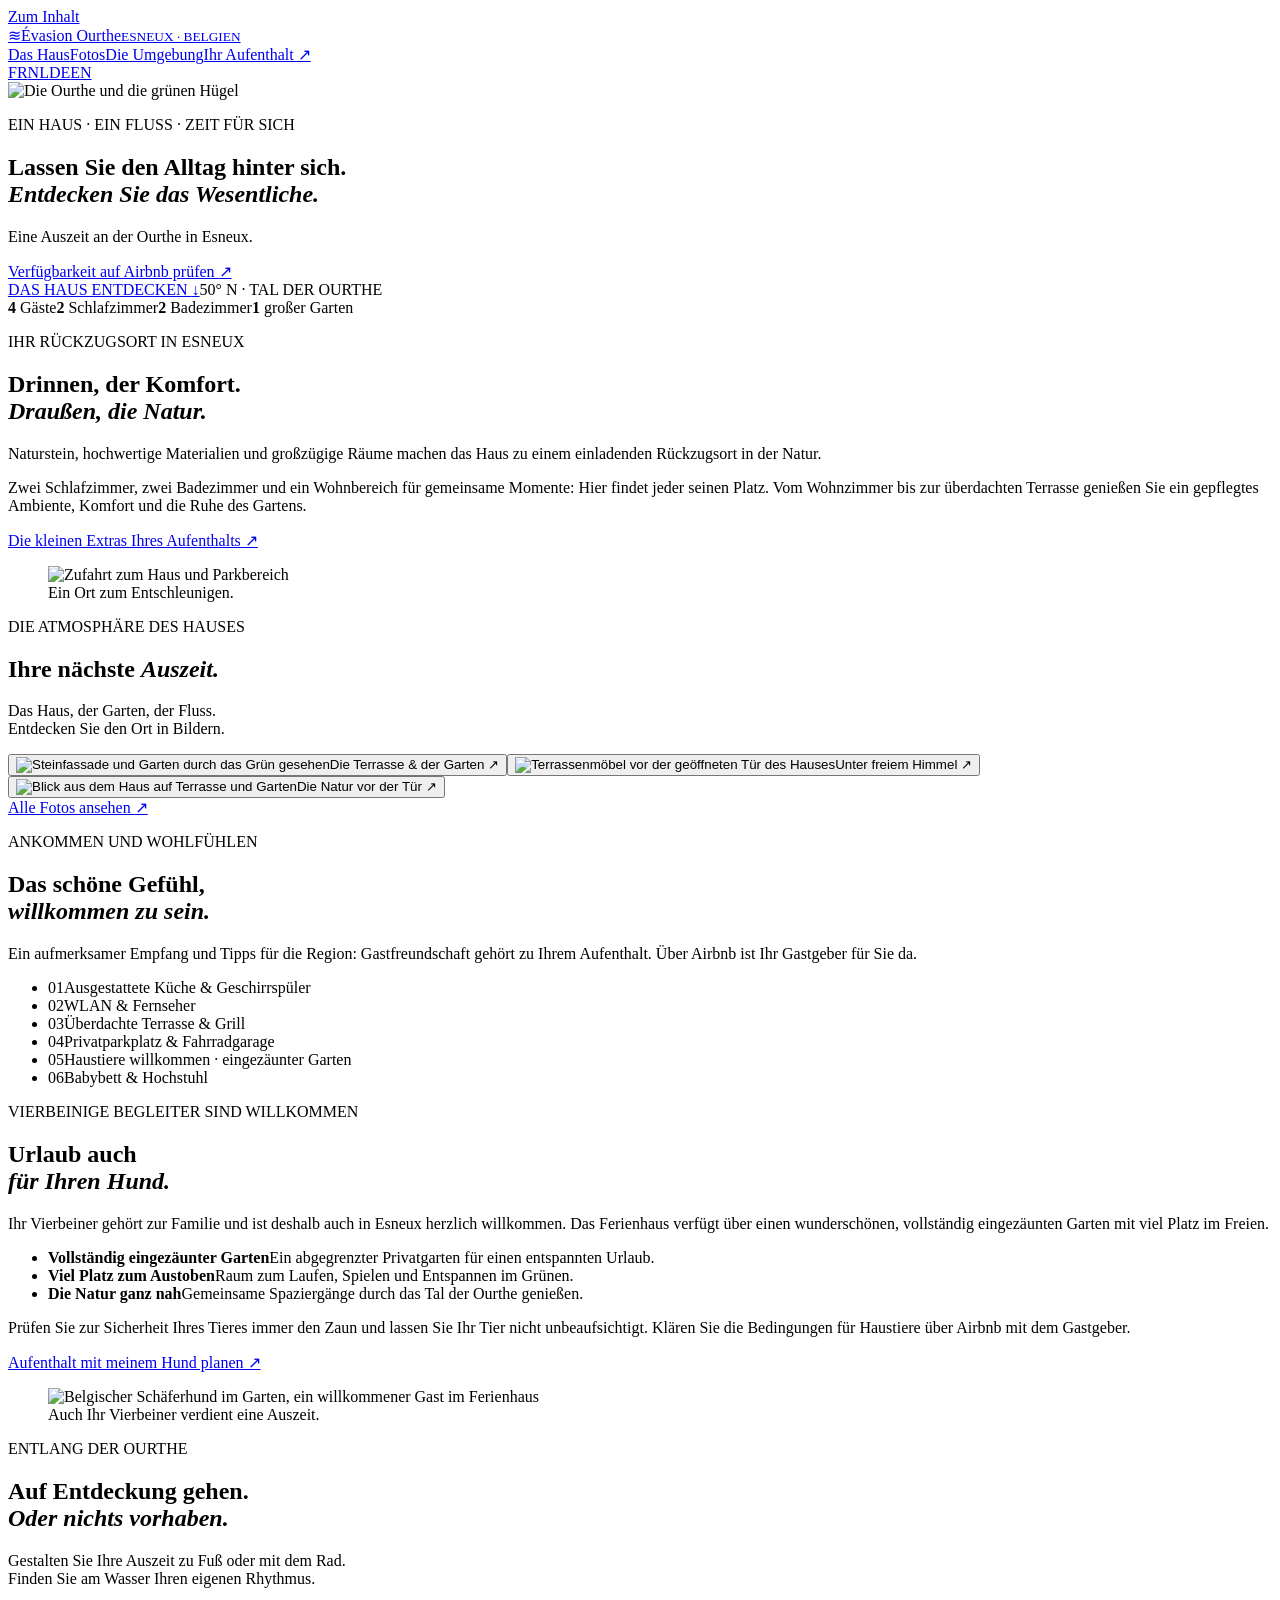
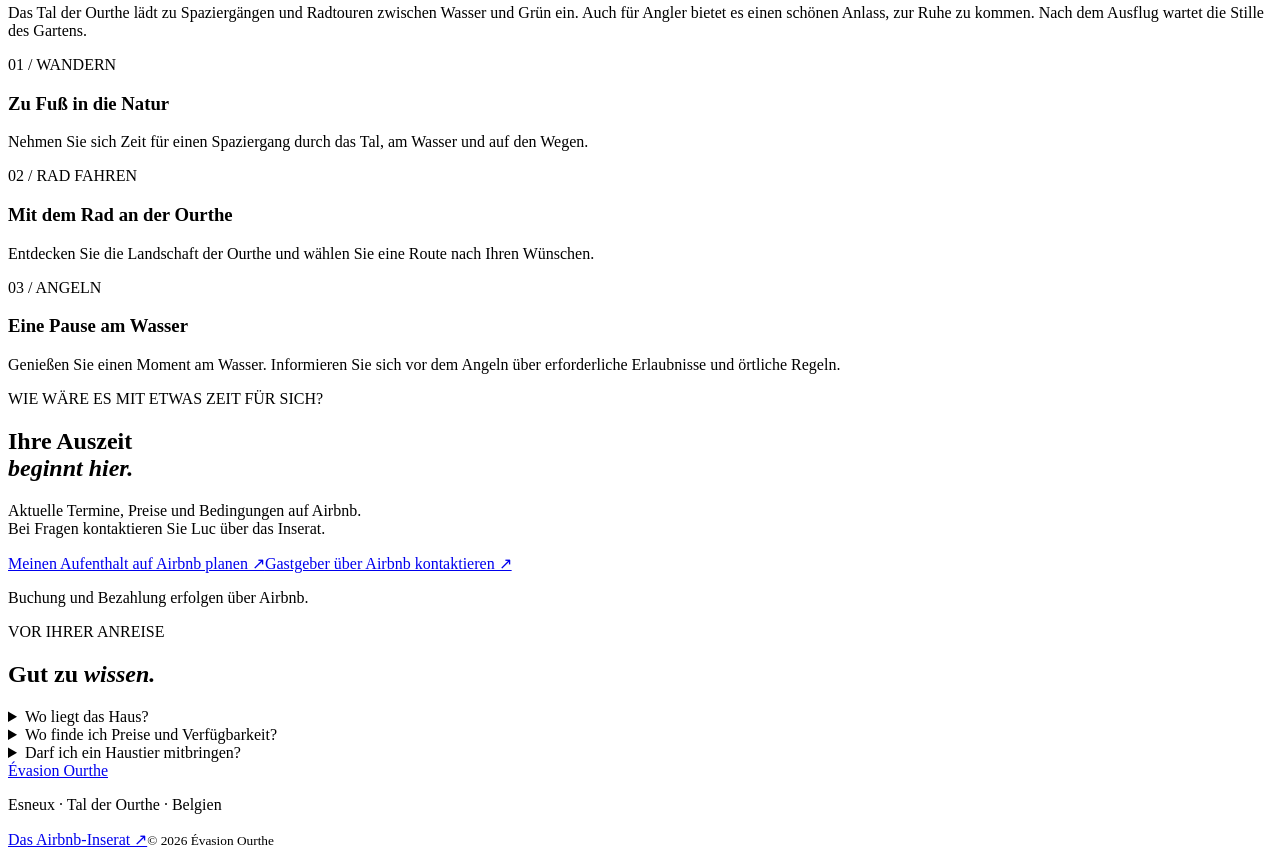
==== commit a3c73ca7: "feat: traduire la section animaux en néerlandais, allemand et anglais" ====
--- a/public/de/index.html
+++ b/public/de/index.html
@@ -3,7 +3,8 @@
 <div class="facts" aria-label="Die Unterkunft im Überblick"><span><strong>4</strong> Gäste</span><span><strong>2</strong> Schlafzimmer</span><span><strong>2</strong> Badezimmer</span><span><strong>1</strong> großer Garten</span></div>
 <section id="maison" class="intro section"><div><p class="eyebrow">IHR RÜCKZUGSORT IN ESNEUX</p><h2>Drinnen, der Komfort.<br><em>Draußen, die Natur.</em></h2><p>Naturstein, hochwertige Materialien und großzügige Räume machen das Haus zu einem einladenden Rückzugsort in der Natur.</p><p>Zwei Schlafzimmer, zwei Badezimmer und ein Wohnbereich für gemeinsame Momente: Hier findet jeder seinen Platz. Vom Wohnzimmer bis zur überdachten Terrasse genießen Sie ein gepflegtes Ambiente, Komfort und die Ruhe des Gartens.</p><a class="text-link" href="#equipements">Die kleinen Extras Ihres Aufenthalts <span aria-hidden="true">↗</span></a></div><figure class="portrait"><img src="/assets/photo-0.jpg" alt="Zufahrt zum Haus und Parkbereich" width="1440" height="1920" loading="lazy"><figcaption>Ein Ort zum Entschleunigen.</figcaption></figure></section>
 <section id="galerie" class="section gallery-section"><div class="section-heading"><div><p class="eyebrow">DIE ATMOSPHÄRE DES HAUSES</p><h2>Ihre nächste <em>Auszeit.</em></h2></div><p>Das Haus, der Garten, der Fluss.<br>Entdecken Sie den Ort in Bildern.</p></div><div class="gallery"><button class="gallery-large" data-photo="/assets/photo-2.jpg" data-caption="Die Terrasse &amp; der Garten" aria-label="Vergrößern: Die Terrasse &amp; der Garten"><img src="/assets/photo-2.jpg" alt="Steinfassade und Garten durch das Grün gesehen" width="1200" height="900" loading="lazy"><span>Die Terrasse & der Garten ↗</span></button><button class="" data-photo="/assets/photo-3.jpg" data-caption="Unter freiem Himmel" aria-label="Vergrößern: Unter freiem Himmel"><img src="/assets/photo-3.jpg" alt="Terrassenmöbel vor der geöffneten Tür des Hauses" width="1200" height="900" loading="lazy"><span>Unter freiem Himmel ↗</span></button><button class="" data-photo="/assets/photo-4.jpg" data-caption="Die Natur vor der Tür" aria-label="Vergrößern: Die Natur vor der Tür"><img src="/assets/photo-4.jpg" alt="Blick aus dem Haus auf Terrasse und Garten" width="1200" height="900" loading="lazy"><span>Die Natur vor der Tür ↗</span></button></div><div class="gallery-actions"><a class="button" href="/de/photos/">Alle Fotos ansehen <span aria-hidden="true">↗</span></a></div></section>
-<section id="equipements" class="amenities section"><div><p class="eyebrow">ANKOMMEN UND WOHLFÜHLEN</p><h2>Das schöne Gefühl,<br><em>willkommen zu sein.</em></h2><p class="welcome-copy">Ein aufmerksamer Empfang und Tipps für die Region: Gastfreundschaft gehört zu Ihrem Aufenthalt. Über Airbnb ist Ihr Gastgeber für Sie da.</p></div><ul><li><span>01</span>Ausgestattete Küche & Geschirrspüler</li><li><span>02</span>WLAN & Fernseher</li><li><span>03</span>Überdachte Terrasse & Grill</li><li><span>04</span>Privatparkplatz & Fahrradgarage</li><li><span>05</span>Haustiere willkommen</li><li><span>06</span>Babybett & Hochstuhl</li></ul></section>
+<section id="equipements" class="amenities section"><div><p class="eyebrow">ANKOMMEN UND WOHLFÜHLEN</p><h2>Das schöne Gefühl,<br><em>willkommen zu sein.</em></h2><p class="welcome-copy">Ein aufmerksamer Empfang und Tipps für die Region: Gastfreundschaft gehört zu Ihrem Aufenthalt. Über Airbnb ist Ihr Gastgeber für Sie da.</p></div><ul><li><span>01</span>Ausgestattete Küche & Geschirrspüler</li><li><span>02</span>WLAN & Fernseher</li><li><span>03</span>Überdachte Terrasse & Grill</li><li><span>04</span>Privatparkplatz & Fahrradgarage</li><li><span>05</span>Haustiere willkommen · eingezäunter Garten</li><li><span>06</span>Babybett & Hochstuhl</li></ul></section>
+<section id="animaux" class="pets section" aria-labelledby="pets-title"><div class="pets-copy"><p class="eyebrow">VIERBEINIGE BEGLEITER SIND WILLKOMMEN</p><h2 id="pets-title">Urlaub auch<br><em>für Ihren Hund.</em></h2><p>Ihr Vierbeiner gehört zur Familie und ist deshalb auch in Esneux herzlich willkommen. Das Ferienhaus verfügt über einen wunderschönen, vollständig eingezäunten Garten mit viel Platz im Freien.</p><ul class="pets-benefits"><li><strong>Vollständig eingezäunter Garten</strong><span>Ein abgegrenzter Privatgarten für einen entspannten Urlaub.</span></li><li><strong>Viel Platz zum Austoben</strong><span>Raum zum Laufen, Spielen und Entspannen im Grünen.</span></li><li><strong>Die Natur ganz nah</strong><span>Gemeinsame Spaziergänge durch das Tal der Ourthe genießen.</span></li></ul><p class="pets-note">Prüfen Sie zur Sicherheit Ihres Tieres immer den Zaun und lassen Sie Ihr Tier nicht unbeaufsichtigt. Klären Sie die Bedingungen für Haustiere über Airbnb mit dem Gastgeber.</p><a class="text-link" data-booking href="https://fr.airbnb.be/rooms/1450634688033262798">Aufenthalt mit meinem Hund planen ↗</a></div><figure class="pets-photo"><img src="/assets/chien-jardin.webp" alt="Belgischer Schäferhund im Garten, ein willkommener Gast im Ferienhaus" width="960" height="1200" loading="lazy" decoding="async"><figcaption>Auch Ihr Vierbeiner verdient eine Auszeit.</figcaption></figure></section>
 <section id="alentours" class="surroundings section"><div class="section-heading"><div><p class="eyebrow">ENTLANG DER OURTHE</p><h2>Auf Entdeckung gehen.<br><em>Oder nichts vorhaben.</em></h2></div><p>Gestalten Sie Ihre Auszeit zu Fuß oder mit dem Rad.<br>Finden Sie am Wasser Ihren eigenen Rhythmus.</p></div><p class="nature-copy">Das Tal der Ourthe lädt zu Spaziergängen und Radtouren zwischen Wasser und Grün ein. Auch für Angler bietet es einen schönen Anlass, zur Ruhe zu kommen. Nach dem Ausflug wartet die Stille des Gartens.</p><div class="activities"><article><span class="activity-number">01 / WANDERN</span><h3>Zu Fuß in die Natur</h3><p>Nehmen Sie sich Zeit für einen Spaziergang durch das Tal, am Wasser und auf den Wegen.</p></article><article><span class="activity-number">02 / RAD FAHREN</span><h3>Mit dem Rad an der Ourthe</h3><p>Entdecken Sie die Landschaft der Ourthe und wählen Sie eine Route nach Ihren Wünschen.</p></article><article><span class="activity-number">03 / ANGELN</span><h3>Eine Pause am Wasser</h3><p>Genießen Sie einen Moment am Wasser. Informieren Sie sich vor dem Angeln über erforderliche Erlaubnisse und örtliche Regeln.</p></article></div></section>
 <section class="stay section" id="contact"><p class="eyebrow">WIE WÄRE ES MIT ETWAS ZEIT FÜR SICH?</p><h2>Ihre Auszeit<br><em>beginnt hier.</em></h2><p>Aktuelle Termine, Preise und Bedingungen auf Airbnb.<br>Bei Fragen kontaktieren Sie Luc über das Inserat.</p><div class="stay-actions"><a class="button light" data-booking href="https://fr.airbnb.be/rooms/1450634688033262798">Meinen Aufenthalt auf Airbnb planen ↗</a><a class="contact-link" data-contact href="https://fr.airbnb.be/rooms/1450634688033262798">Gastgeber über Airbnb kontaktieren ↗</a></div><p class="fine">Buchung und Bezahlung erfolgen über Airbnb.</p></section>
 <section class="faq section"><p class="eyebrow">VOR IHRER ANREISE</p><h2>Gut zu <em>wissen.</em></h2><details><summary>Wo liegt das Haus?</summary><p>In Esneux in Wallonien, an der Ourthe. Die Anreiseinformationen erhalten Sie bei der Buchung.</p></details><details><summary>Wo finde ich Preise und Verfügbarkeit?</summary><p>Öffnen Sie das Airbnb-Inserat und wählen Sie Ihre Reisedaten aus, um Preise und Bedingungen für Ihren Aufenthalt zu sehen.</p></details><details><summary>Darf ich ein Haustier mitbringen?</summary><p>Laut Inserat sind Haustiere willkommen. Klären Sie die Bedingungen vor der Buchung mit dem Gastgeber.</p></details></section></main>
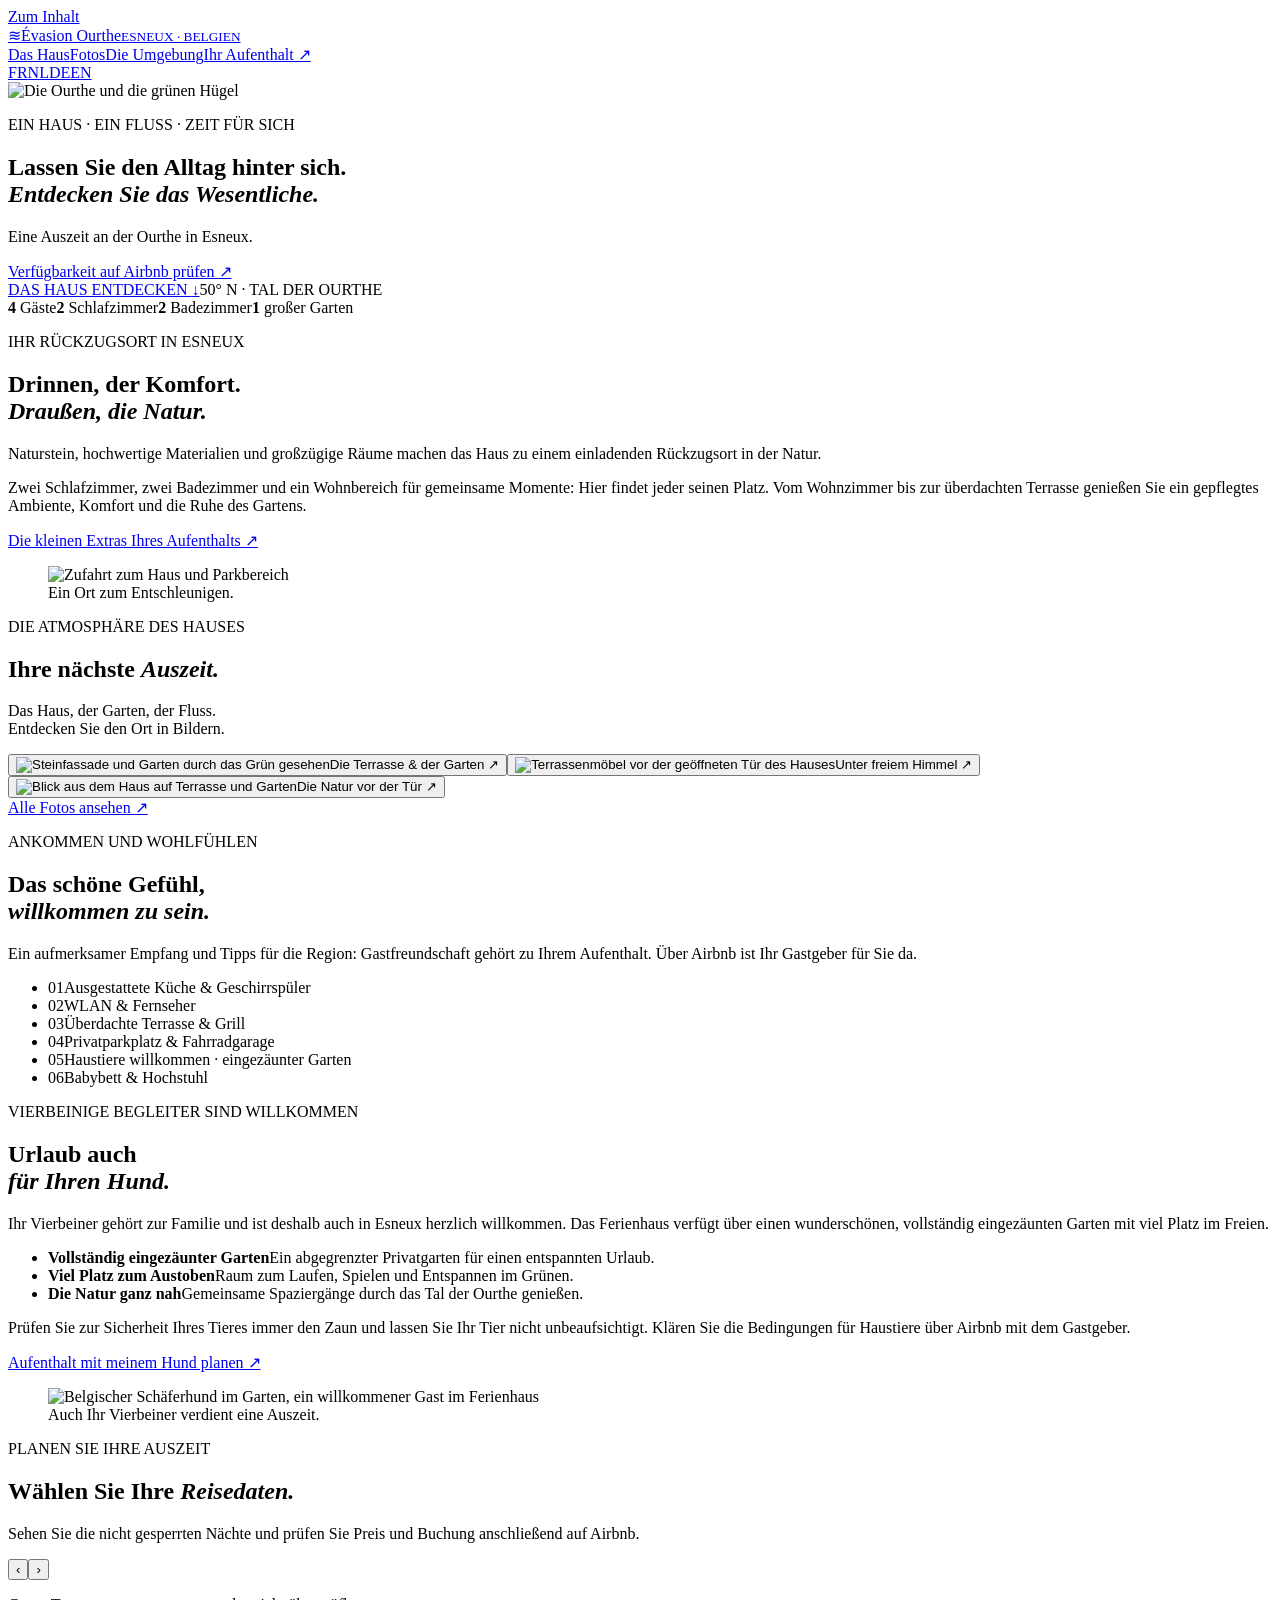
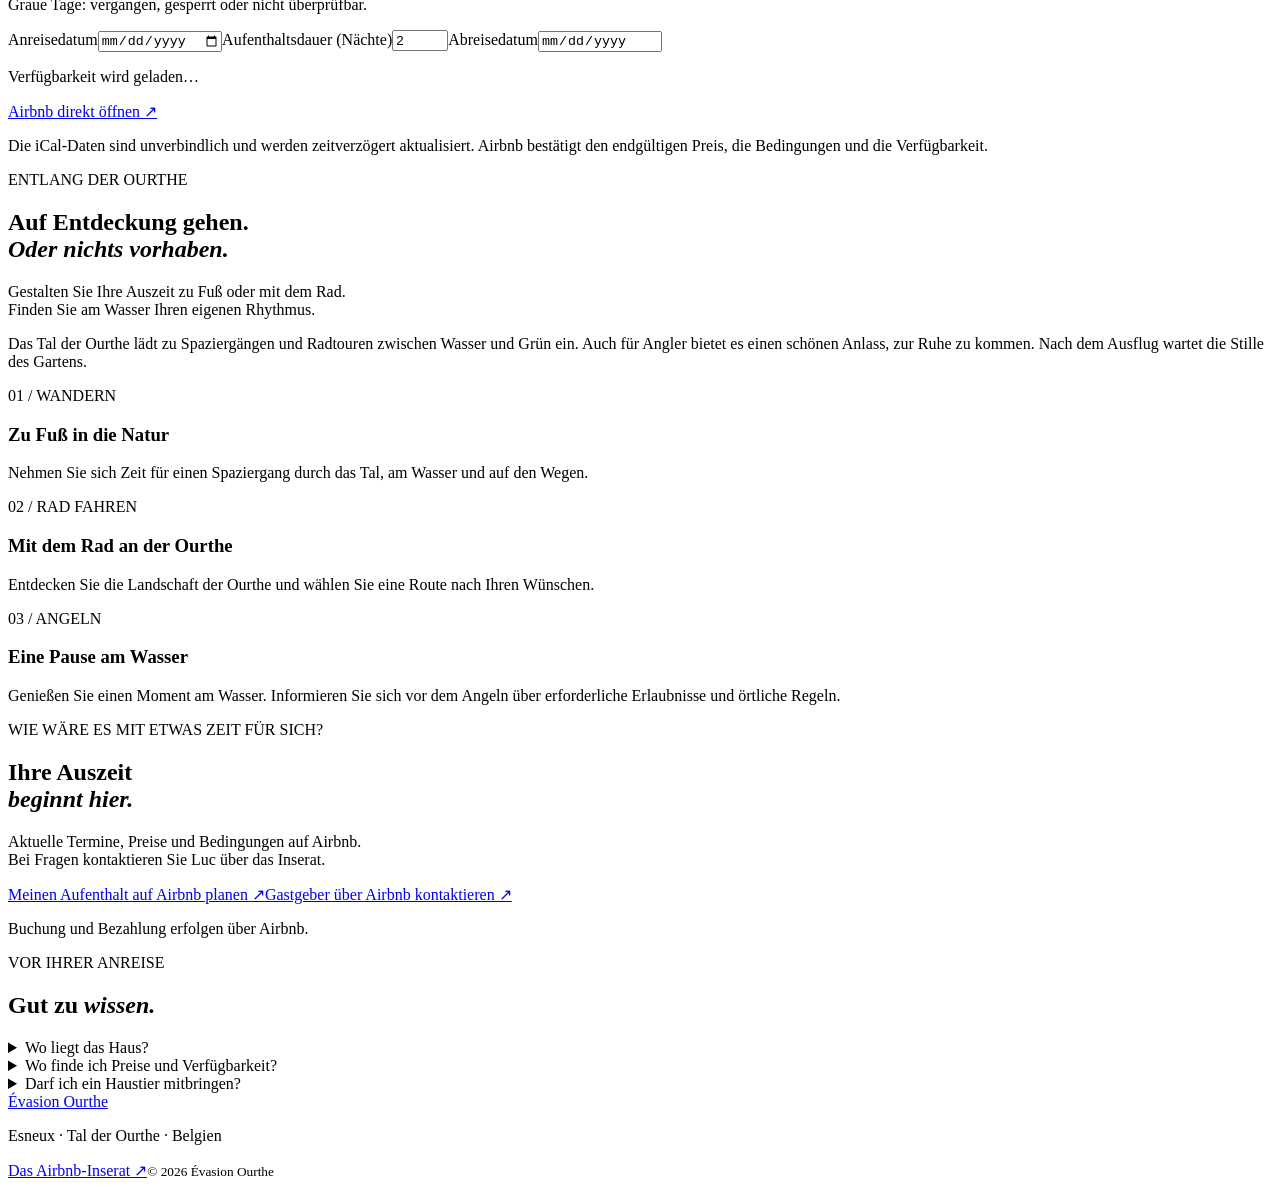
==== commit bbbd3b73: "feat(de): ajouter calendrier Airbnb et harmoniser design premium" ====
--- a/public/de/index.html
+++ b/public/de/index.html
@@ -1,12 +1,12 @@
-<!doctype html><html lang="de"><head><meta charset="utf-8"><meta name="viewport" content="width=device-width,initial-scale=1"><title>Évasion Ourthe — Ferienhaus in Esneux</title><meta name="description" content="Ein Haus mit Charakter an der Ourthe: Natur, Ruhe, hochwertige Materialien und Gastfreundschaft. Für 4 Gäste in Esneux."><meta name="theme-color" content="#243c32"><link rel="canonical" href="https://gite-esneux.pages.dev/de/"><link rel="alternate" hreflang="fr" href="https://gite-esneux.pages.dev/"><link rel="alternate" hreflang="nl" href="https://gite-esneux.pages.dev/nl/"><link rel="alternate" hreflang="de" href="https://gite-esneux.pages.dev/de/"><link rel="alternate" hreflang="en" href="https://gite-esneux.pages.dev/en/"><link rel="alternate" hreflang="x-default" href="https://gite-esneux.pages.dev/"><meta property="og:title" content="Évasion Ourthe — Ferienhaus in Esneux"><meta property="og:description" content="Ein Haus mit Charakter an der Ourthe: Natur, Ruhe, hochwertige Materialien und Gastfreundschaft. Für 4 Gäste in Esneux."><meta property="og:image" content="https://gite-esneux.pages.dev/assets/photo-1.jpg"><meta property="og:url" content="https://gite-esneux.pages.dev/de/"><link rel="stylesheet" href="/styles.css?v=reference-1"><script defer src="/app.js?v=reference-1"></script></head>
+<!doctype html><html lang="de"><head><meta charset="utf-8"><meta name="viewport" content="width=device-width,initial-scale=1"><title>Évasion Ourthe — Ferienhaus in Esneux</title><meta name="description" content="Ein Haus mit Charakter an der Ourthe: Natur, Ruhe, hochwertige Materialien und Gastfreundschaft. Für 4 Gäste in Esneux."><meta name="theme-color" content="#243c32"><link rel="canonical" href="https://gite-esneux.pages.dev/de/"><link rel="alternate" hreflang="fr" href="https://gite-esneux.pages.dev/"><link rel="alternate" hreflang="nl" href="https://gite-esneux.pages.dev/nl/"><link rel="alternate" hreflang="de" href="https://gite-esneux.pages.dev/de/"><link rel="alternate" hreflang="en" href="https://gite-esneux.pages.dev/en/"><link rel="alternate" hreflang="x-default" href="https://gite-esneux.pages.dev/"><meta property="og:title" content="Évasion Ourthe — Ferienhaus in Esneux"><meta property="og:description" content="Ein Haus mit Charakter an der Ourthe: Natur, Ruhe, hochwertige Materialien und Gastfreundschaft. Für 4 Gäste in Esneux."><meta property="og:image" content="https://gite-esneux.pages.dev/assets/photo-1.jpg"><meta property="og:url" content="https://gite-esneux.pages.dev/de/"><link rel="stylesheet" href="/styles.css?v=premium-2"><script defer src="/app.js?v=reference-1"></script></head>
 <body><a class="skip" href="#contenu">Zum Inhalt</a><header><a class="brand" href="/de/" aria-label="Évasion Ourthe, Startseite"><span class="brand-mark" aria-hidden="true">≋</span><span>Évasion Ourthe<small>ESNEUX · BELGIEN</small></span></a><nav aria-label="Hauptnavigation"><a href="/de/#maison">Das Haus</a><a href="#galerie">Fotos</a><a href="/de/#alentours">Die Umgebung</a><a class="button small" data-booking href="https://fr.airbnb.be/rooms/1450634688033262798">Ihr Aufenthalt ↗</a></nav><div class="languages" role="navigation" aria-label="Sprache wählen"><a href="/" lang="fr" hreflang="fr" aria-label="Français">FR</a><a href="/nl/" lang="nl" hreflang="nl" aria-label="Nederlands">NL</a><a href="/de/" lang="de" hreflang="de" aria-label="Deutsch" aria-current="page">DE</a><a href="/en/" lang="en" hreflang="en" aria-label="English">EN</a></div></header><main id="contenu"><section class="hero" aria-labelledby="hero-title"><img class="hero-image" src="/assets/photo-1.jpg" alt="Die Ourthe und die grünen Hügel" width="1200" height="900" fetchpriority="high"><div class="hero-content"><p class="eyebrow">EIN HAUS · EIN FLUSS · ZEIT FÜR SICH</p><h1 id="hero-title">Lassen Sie den Alltag hinter sich.<br><em>Entdecken Sie das Wesentliche.</em></h1><p>Eine Auszeit an der Ourthe in Esneux.</p><a class="button light" data-booking href="https://fr.airbnb.be/rooms/1450634688033262798">Verfügbarkeit auf Airbnb prüfen <span aria-hidden="true">↗</span></a></div><a class="hero-bottom" href="#maison">DAS HAUS ENTDECKEN <span aria-hidden="true">↓</span></a><span class="hero-location">50° N · TAL DER OURTHE</span></section>
 <div class="facts" aria-label="Die Unterkunft im Überblick"><span><strong>4</strong> Gäste</span><span><strong>2</strong> Schlafzimmer</span><span><strong>2</strong> Badezimmer</span><span><strong>1</strong> großer Garten</span></div>
 <section id="maison" class="intro section"><div><p class="eyebrow">IHR RÜCKZUGSORT IN ESNEUX</p><h2>Drinnen, der Komfort.<br><em>Draußen, die Natur.</em></h2><p>Naturstein, hochwertige Materialien und großzügige Räume machen das Haus zu einem einladenden Rückzugsort in der Natur.</p><p>Zwei Schlafzimmer, zwei Badezimmer und ein Wohnbereich für gemeinsame Momente: Hier findet jeder seinen Platz. Vom Wohnzimmer bis zur überdachten Terrasse genießen Sie ein gepflegtes Ambiente, Komfort und die Ruhe des Gartens.</p><a class="text-link" href="#equipements">Die kleinen Extras Ihres Aufenthalts <span aria-hidden="true">↗</span></a></div><figure class="portrait"><img src="/assets/photo-0.jpg" alt="Zufahrt zum Haus und Parkbereich" width="1440" height="1920" loading="lazy"><figcaption>Ein Ort zum Entschleunigen.</figcaption></figure></section>
 <section id="galerie" class="section gallery-section"><div class="section-heading"><div><p class="eyebrow">DIE ATMOSPHÄRE DES HAUSES</p><h2>Ihre nächste <em>Auszeit.</em></h2></div><p>Das Haus, der Garten, der Fluss.<br>Entdecken Sie den Ort in Bildern.</p></div><div class="gallery"><button class="gallery-large" data-photo="/assets/photo-2.jpg" data-caption="Die Terrasse &amp; der Garten" aria-label="Vergrößern: Die Terrasse &amp; der Garten"><img src="/assets/photo-2.jpg" alt="Steinfassade und Garten durch das Grün gesehen" width="1200" height="900" loading="lazy"><span>Die Terrasse & der Garten ↗</span></button><button class="" data-photo="/assets/photo-3.jpg" data-caption="Unter freiem Himmel" aria-label="Vergrößern: Unter freiem Himmel"><img src="/assets/photo-3.jpg" alt="Terrassenmöbel vor der geöffneten Tür des Hauses" width="1200" height="900" loading="lazy"><span>Unter freiem Himmel ↗</span></button><button class="" data-photo="/assets/photo-4.jpg" data-caption="Die Natur vor der Tür" aria-label="Vergrößern: Die Natur vor der Tür"><img src="/assets/photo-4.jpg" alt="Blick aus dem Haus auf Terrasse und Garten" width="1200" height="900" loading="lazy"><span>Die Natur vor der Tür ↗</span></button></div><div class="gallery-actions"><a class="button" href="/de/photos/">Alle Fotos ansehen <span aria-hidden="true">↗</span></a></div></section>
 <section id="equipements" class="amenities section"><div><p class="eyebrow">ANKOMMEN UND WOHLFÜHLEN</p><h2>Das schöne Gefühl,<br><em>willkommen zu sein.</em></h2><p class="welcome-copy">Ein aufmerksamer Empfang und Tipps für die Region: Gastfreundschaft gehört zu Ihrem Aufenthalt. Über Airbnb ist Ihr Gastgeber für Sie da.</p></div><ul><li><span>01</span>Ausgestattete Küche & Geschirrspüler</li><li><span>02</span>WLAN & Fernseher</li><li><span>03</span>Überdachte Terrasse & Grill</li><li><span>04</span>Privatparkplatz & Fahrradgarage</li><li><span>05</span>Haustiere willkommen · eingezäunter Garten</li><li><span>06</span>Babybett & Hochstuhl</li></ul></section>
 <section id="animaux" class="pets section" aria-labelledby="pets-title"><div class="pets-copy"><p class="eyebrow">VIERBEINIGE BEGLEITER SIND WILLKOMMEN</p><h2 id="pets-title">Urlaub auch<br><em>für Ihren Hund.</em></h2><p>Ihr Vierbeiner gehört zur Familie und ist deshalb auch in Esneux herzlich willkommen. Das Ferienhaus verfügt über einen wunderschönen, vollständig eingezäunten Garten mit viel Platz im Freien.</p><ul class="pets-benefits"><li><strong>Vollständig eingezäunter Garten</strong><span>Ein abgegrenzter Privatgarten für einen entspannten Urlaub.</span></li><li><strong>Viel Platz zum Austoben</strong><span>Raum zum Laufen, Spielen und Entspannen im Grünen.</span></li><li><strong>Die Natur ganz nah</strong><span>Gemeinsame Spaziergänge durch das Tal der Ourthe genießen.</span></li></ul><p class="pets-note">Prüfen Sie zur Sicherheit Ihres Tieres immer den Zaun und lassen Sie Ihr Tier nicht unbeaufsichtigt. Klären Sie die Bedingungen für Haustiere über Airbnb mit dem Gastgeber.</p><a class="text-link" data-booking href="https://fr.airbnb.be/rooms/1450634688033262798">Aufenthalt mit meinem Hund planen ↗</a></div><figure class="pets-photo"><img src="/assets/chien-jardin.webp" alt="Belgischer Schäferhund im Garten, ein willkommener Gast im Ferienhaus" width="960" height="1200" loading="lazy" decoding="async"><figcaption>Auch Ihr Vierbeiner verdient eine Auszeit.</figcaption></figure></section>
-<section id="alentours" class="surroundings section"><div class="section-heading"><div><p class="eyebrow">ENTLANG DER OURTHE</p><h2>Auf Entdeckung gehen.<br><em>Oder nichts vorhaben.</em></h2></div><p>Gestalten Sie Ihre Auszeit zu Fuß oder mit dem Rad.<br>Finden Sie am Wasser Ihren eigenen Rhythmus.</p></div><p class="nature-copy">Das Tal der Ourthe lädt zu Spaziergängen und Radtouren zwischen Wasser und Grün ein. Auch für Angler bietet es einen schönen Anlass, zur Ruhe zu kommen. Nach dem Ausflug wartet die Stille des Gartens.</p><div class="activities"><article><span class="activity-number">01 / WANDERN</span><h3>Zu Fuß in die Natur</h3><p>Nehmen Sie sich Zeit für einen Spaziergang durch das Tal, am Wasser und auf den Wegen.</p></article><article><span class="activity-number">02 / RAD FAHREN</span><h3>Mit dem Rad an der Ourthe</h3><p>Entdecken Sie die Landschaft der Ourthe und wählen Sie eine Route nach Ihren Wünschen.</p></article><article><span class="activity-number">03 / ANGELN</span><h3>Eine Pause am Wasser</h3><p>Genießen Sie einen Moment am Wasser. Informieren Sie sich vor dem Angeln über erforderliche Erlaubnisse und örtliche Regeln.</p></article></div></section>
+<section class="availability section" id="disponibilites" aria-labelledby="availability-title"><div class="section-heading"><div><p class="eyebrow">PLANEN SIE IHRE AUSZEIT</p><h2 id="availability-title">Wählen Sie Ihre <em>Reisedaten.</em></h2></div><p>Sehen Sie die nicht gesperrten Nächte und prüfen Sie Preis und Buchung anschließend auf Airbnb.</p></div><div class="availability-layout"><div class="calendar-panel"><div class="calendar-top"><button type="button" data-prev-month aria-label="Vorheriger Monat">‹</button><strong data-month-title></strong><button type="button" data-next-month aria-label="Nächster Monat">›</button></div><div class="calendar-grid" data-calendar aria-label="Calendar"></div><p class="cal-legend">Graue Tage: vergangen, gesperrt oder nicht überprüfbar.</p></div><div class="booking-panel"><label for="stay-arrival">Anreisedatum</label><input id="stay-arrival" name="checkin" type="date"><label for="stay-nights">Aufenthaltsdauer (Nächte)</label><input id="stay-nights" name="nights" type="number" min="1" max="365" value="2"><label for="stay-departure">Abreisedatum</label><input id="stay-departure" name="checkout" type="date" readonly><p data-calendar-status role="status">Verfügbarkeit wird geladen…</p><a class="button" data-airbnb-dates hidden target="_blank" rel="noopener noreferrer" href="https://fr.airbnb.be/rooms/1450634688033262798">Aufenthalt auf Airbnb ansehen ↗</a><a class="text-link" href="https://fr.airbnb.be/rooms/1450634688033262798" target="_blank" rel="noopener noreferrer">Airbnb direkt öffnen ↗</a><p class="fine">Die iCal-Daten sind unverbindlich und werden zeitverzögert aktualisiert. Airbnb bestätigt den endgültigen Preis, die Bedingungen und die Verfügbarkeit.</p></div></div></section><section id="alentours" class="surroundings section"><div class="section-heading"><div><p class="eyebrow">ENTLANG DER OURTHE</p><h2>Auf Entdeckung gehen.<br><em>Oder nichts vorhaben.</em></h2></div><p>Gestalten Sie Ihre Auszeit zu Fuß oder mit dem Rad.<br>Finden Sie am Wasser Ihren eigenen Rhythmus.</p></div><p class="nature-copy">Das Tal der Ourthe lädt zu Spaziergängen und Radtouren zwischen Wasser und Grün ein. Auch für Angler bietet es einen schönen Anlass, zur Ruhe zu kommen. Nach dem Ausflug wartet die Stille des Gartens.</p><div class="activities"><article><span class="activity-number">01 / WANDERN</span><h3>Zu Fuß in die Natur</h3><p>Nehmen Sie sich Zeit für einen Spaziergang durch das Tal, am Wasser und auf den Wegen.</p></article><article><span class="activity-number">02 / RAD FAHREN</span><h3>Mit dem Rad an der Ourthe</h3><p>Entdecken Sie die Landschaft der Ourthe und wählen Sie eine Route nach Ihren Wünschen.</p></article><article><span class="activity-number">03 / ANGELN</span><h3>Eine Pause am Wasser</h3><p>Genießen Sie einen Moment am Wasser. Informieren Sie sich vor dem Angeln über erforderliche Erlaubnisse und örtliche Regeln.</p></article></div></section>
 <section class="stay section" id="contact"><p class="eyebrow">WIE WÄRE ES MIT ETWAS ZEIT FÜR SICH?</p><h2>Ihre Auszeit<br><em>beginnt hier.</em></h2><p>Aktuelle Termine, Preise und Bedingungen auf Airbnb.<br>Bei Fragen kontaktieren Sie Luc über das Inserat.</p><div class="stay-actions"><a class="button light" data-booking href="https://fr.airbnb.be/rooms/1450634688033262798">Meinen Aufenthalt auf Airbnb planen ↗</a><a class="contact-link" data-contact href="https://fr.airbnb.be/rooms/1450634688033262798">Gastgeber über Airbnb kontaktieren ↗</a></div><p class="fine">Buchung und Bezahlung erfolgen über Airbnb.</p></section>
 <section class="faq section"><p class="eyebrow">VOR IHRER ANREISE</p><h2>Gut zu <em>wissen.</em></h2><details><summary>Wo liegt das Haus?</summary><p>In Esneux in Wallonien, an der Ourthe. Die Anreiseinformationen erhalten Sie bei der Buchung.</p></details><details><summary>Wo finde ich Preise und Verfügbarkeit?</summary><p>Öffnen Sie das Airbnb-Inserat und wählen Sie Ihre Reisedaten aus, um Preise und Bedingungen für Ihren Aufenthalt zu sehen.</p></details><details><summary>Darf ich ein Haustier mitbringen?</summary><p>Laut Inserat sind Haustiere willkommen. Klären Sie die Bedingungen vor der Buchung mit dem Gastgeber.</p></details></section></main>
 <footer><a class="brand" href="/de/">Évasion Ourthe</a><p>Esneux · Tal der Ourthe · Belgien</p><a href="https://fr.airbnb.be/rooms/1450634688033262798">Das Airbnb-Inserat ↗</a><small>© <span id="year">2026</span> Évasion Ourthe</small></footer>
-<dialog id="lightbox" aria-label="Foto des Ferienhauses"><button class="close" aria-label="Foto schließen">Schließen ×</button><img alt=""><p></p></dialog></body></html>+<dialog id="lightbox" aria-label="Foto des Ferienhauses"><button class="close" aria-label="Foto schließen">Schließen ×</button><img alt=""><p></p></dialog><script defer src="/availability.js?v=2"></script></body></html>
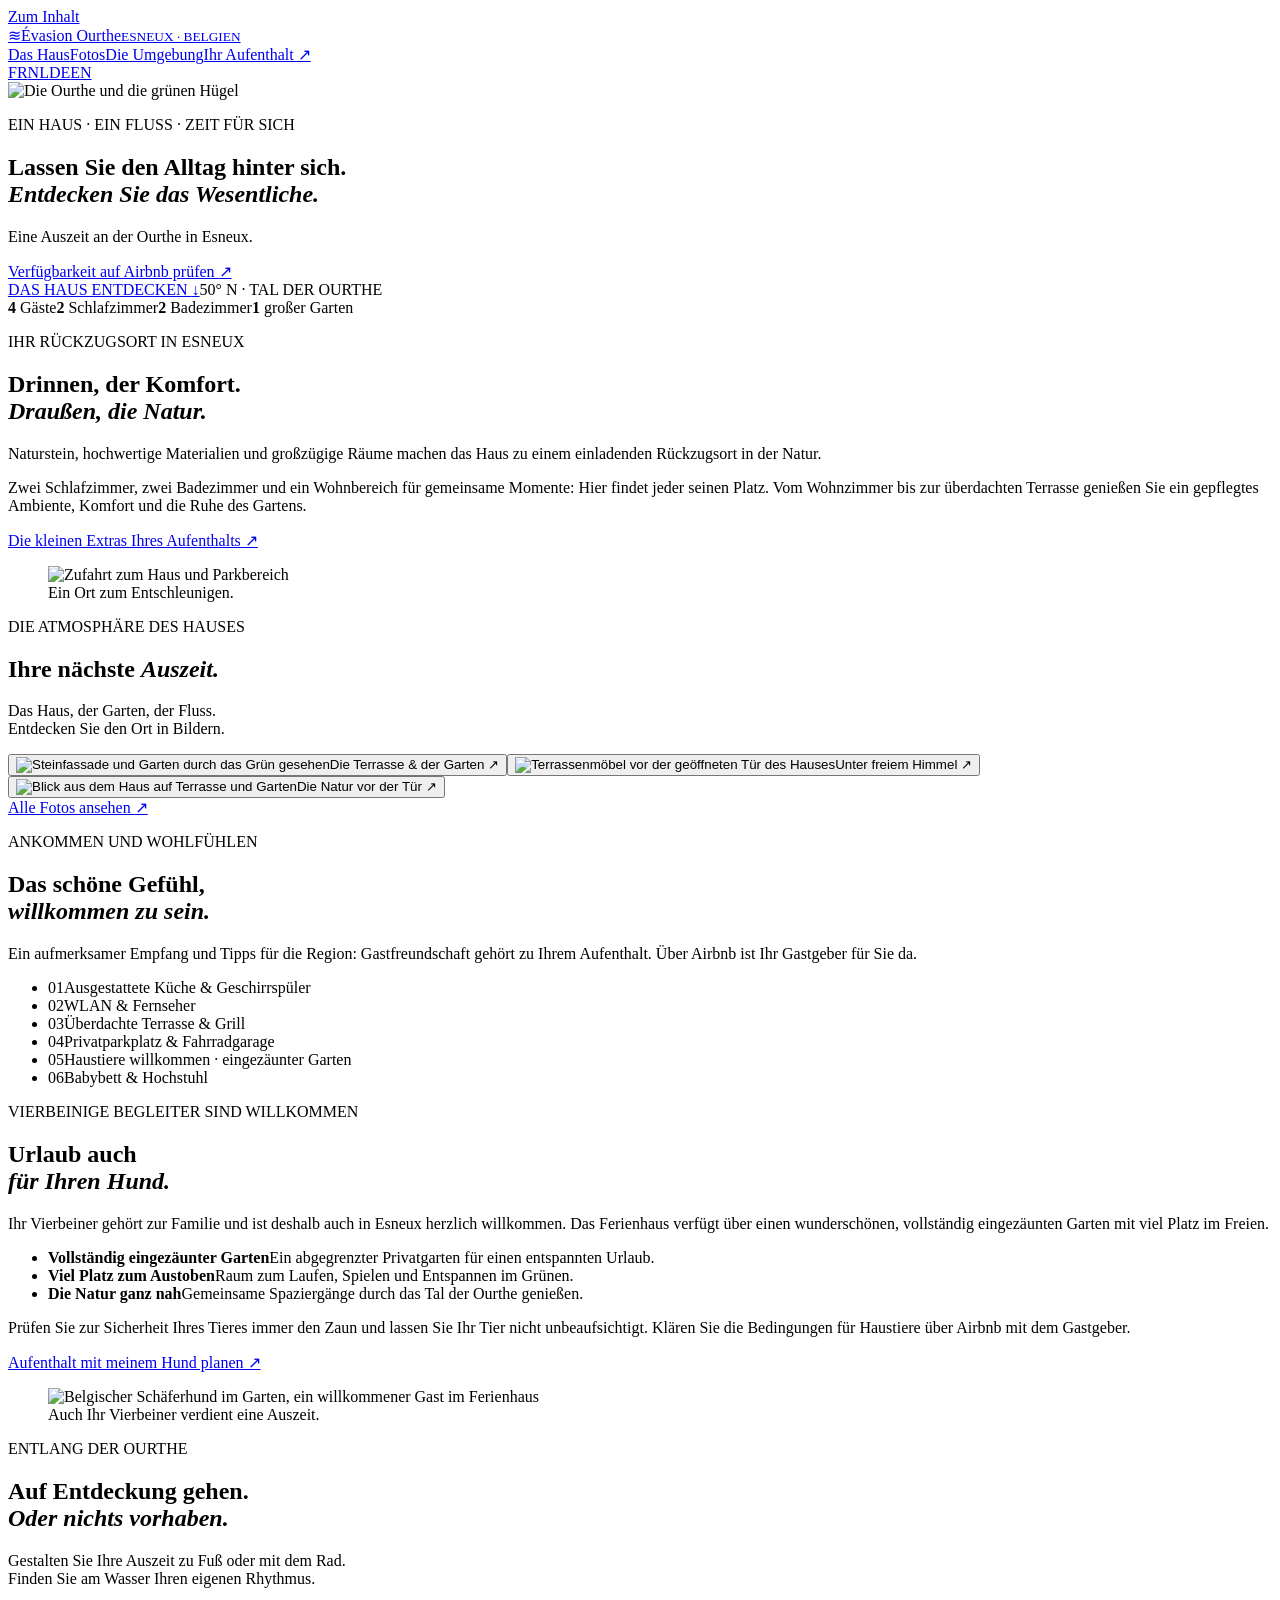
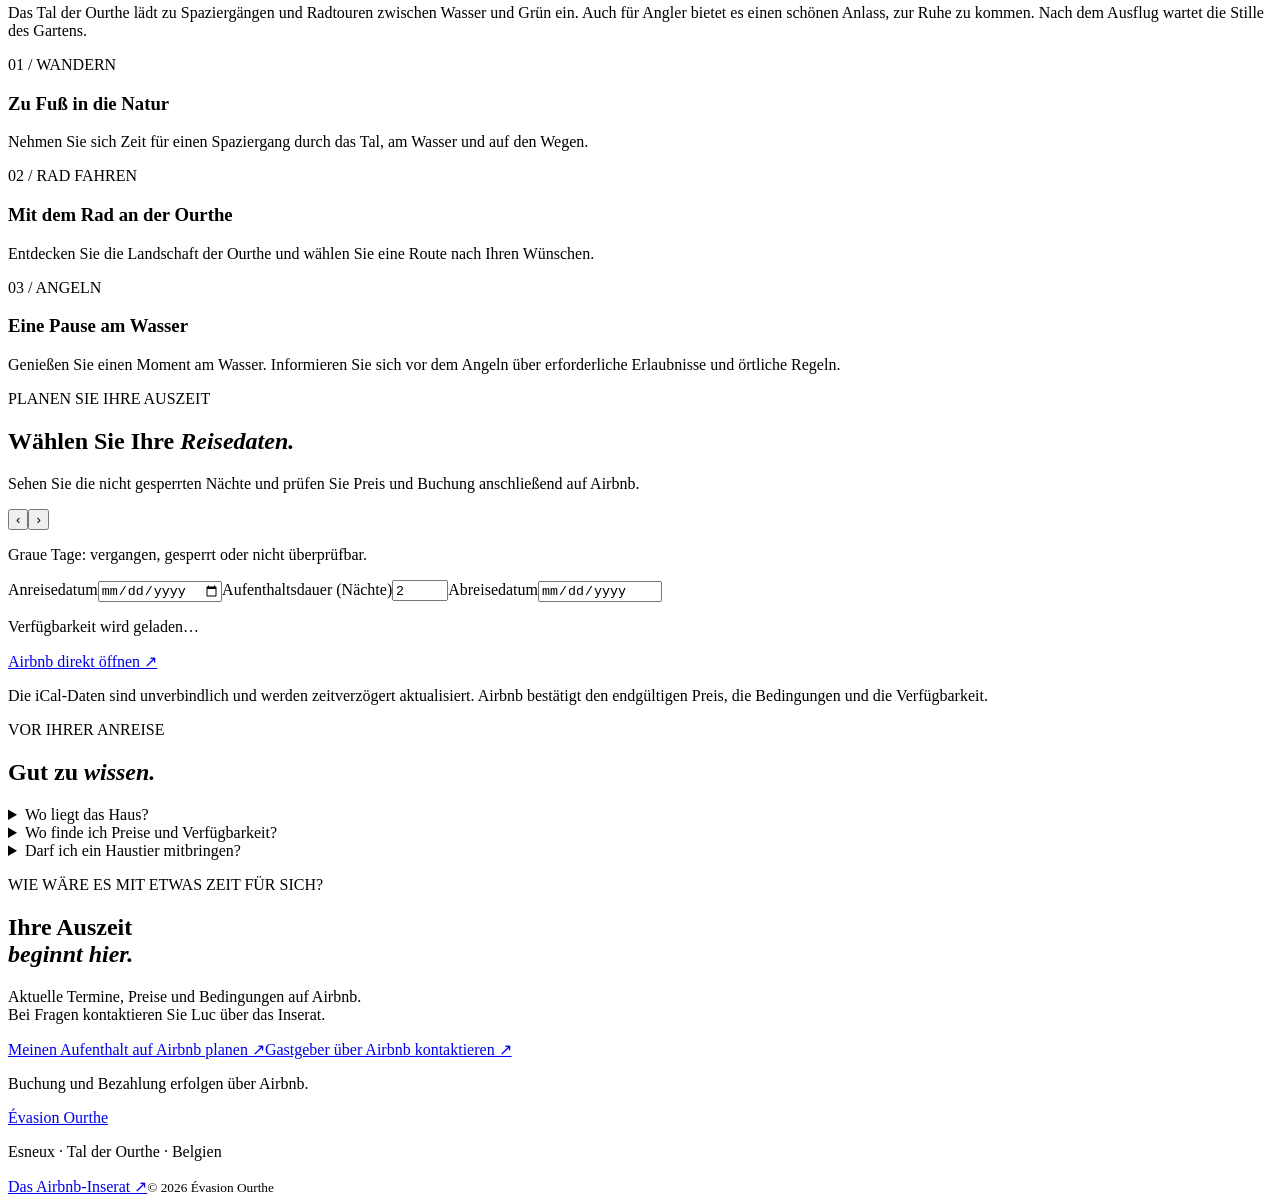
==== commit 90e6e9e5: "ux(de): réordonner sections selon parcours découverte vers réservation" ====
--- a/public/de/index.html
+++ b/public/de/index.html
@@ -1,12 +1,12 @@
 <!doctype html><html lang="de"><head><meta charset="utf-8"><meta name="viewport" content="width=device-width,initial-scale=1"><title>Évasion Ourthe — Ferienhaus in Esneux</title><meta name="description" content="Ein Haus mit Charakter an der Ourthe: Natur, Ruhe, hochwertige Materialien und Gastfreundschaft. Für 4 Gäste in Esneux."><meta name="theme-color" content="#243c32"><link rel="canonical" href="https://gite-esneux.pages.dev/de/"><link rel="alternate" hreflang="fr" href="https://gite-esneux.pages.dev/"><link rel="alternate" hreflang="nl" href="https://gite-esneux.pages.dev/nl/"><link rel="alternate" hreflang="de" href="https://gite-esneux.pages.dev/de/"><link rel="alternate" hreflang="en" href="https://gite-esneux.pages.dev/en/"><link rel="alternate" hreflang="x-default" href="https://gite-esneux.pages.dev/"><meta property="og:title" content="Évasion Ourthe — Ferienhaus in Esneux"><meta property="og:description" content="Ein Haus mit Charakter an der Ourthe: Natur, Ruhe, hochwertige Materialien und Gastfreundschaft. Für 4 Gäste in Esneux."><meta property="og:image" content="https://gite-esneux.pages.dev/assets/photo-1.jpg"><meta property="og:url" content="https://gite-esneux.pages.dev/de/"><link rel="stylesheet" href="/styles.css?v=premium-2"><script defer src="/app.js?v=reference-1"></script></head>
-<body><a class="skip" href="#contenu">Zum Inhalt</a><header><a class="brand" href="/de/" aria-label="Évasion Ourthe, Startseite"><span class="brand-mark" aria-hidden="true">≋</span><span>Évasion Ourthe<small>ESNEUX · BELGIEN</small></span></a><nav aria-label="Hauptnavigation"><a href="/de/#maison">Das Haus</a><a href="#galerie">Fotos</a><a href="/de/#alentours">Die Umgebung</a><a class="button small" data-booking href="https://fr.airbnb.be/rooms/1450634688033262798">Ihr Aufenthalt ↗</a></nav><div class="languages" role="navigation" aria-label="Sprache wählen"><a href="/" lang="fr" hreflang="fr" aria-label="Français">FR</a><a href="/nl/" lang="nl" hreflang="nl" aria-label="Nederlands">NL</a><a href="/de/" lang="de" hreflang="de" aria-label="Deutsch" aria-current="page">DE</a><a href="/en/" lang="en" hreflang="en" aria-label="English">EN</a></div></header><main id="contenu"><section class="hero" aria-labelledby="hero-title"><img class="hero-image" src="/assets/photo-1.jpg" alt="Die Ourthe und die grünen Hügel" width="1200" height="900" fetchpriority="high"><div class="hero-content"><p class="eyebrow">EIN HAUS · EIN FLUSS · ZEIT FÜR SICH</p><h1 id="hero-title">Lassen Sie den Alltag hinter sich.<br><em>Entdecken Sie das Wesentliche.</em></h1><p>Eine Auszeit an der Ourthe in Esneux.</p><a class="button light" data-booking href="https://fr.airbnb.be/rooms/1450634688033262798">Verfügbarkeit auf Airbnb prüfen <span aria-hidden="true">↗</span></a></div><a class="hero-bottom" href="#maison">DAS HAUS ENTDECKEN <span aria-hidden="true">↓</span></a><span class="hero-location">50° N · TAL DER OURTHE</span></section>
+<body><a class="skip" href="#contenu">Zum Inhalt</a><header><a class="brand" href="/de/" aria-label="Évasion Ourthe, Startseite"><span class="brand-mark" aria-hidden="true">≋</span><span>Évasion Ourthe<small>ESNEUX · BELGIEN</small></span></a><nav aria-label="Hauptnavigation"><a href="/de/#maison">Das Haus</a><a href="#galerie">Fotos</a><a href="/de/#alentours">Die Umgebung</a><a class="button small" href="/de/#disponibilites">Ihr Aufenthalt ↗</a></nav><div class="languages" role="navigation" aria-label="Sprache wählen"><a href="/" lang="fr" hreflang="fr" aria-label="Français">FR</a><a href="/nl/" lang="nl" hreflang="nl" aria-label="Nederlands">NL</a><a href="/de/" lang="de" hreflang="de" aria-label="Deutsch" aria-current="page">DE</a><a href="/en/" lang="en" hreflang="en" aria-label="English">EN</a></div></header><main id="contenu"><section class="hero" aria-labelledby="hero-title"><img class="hero-image" src="/assets/photo-1.jpg" alt="Die Ourthe und die grünen Hügel" width="1200" height="900" fetchpriority="high"><div class="hero-content"><p class="eyebrow">EIN HAUS · EIN FLUSS · ZEIT FÜR SICH</p><h1 id="hero-title">Lassen Sie den Alltag hinter sich.<br><em>Entdecken Sie das Wesentliche.</em></h1><p>Eine Auszeit an der Ourthe in Esneux.</p><a class="button light" data-booking href="https://fr.airbnb.be/rooms/1450634688033262798">Verfügbarkeit auf Airbnb prüfen <span aria-hidden="true">↗</span></a></div><a class="hero-bottom" href="#maison">DAS HAUS ENTDECKEN <span aria-hidden="true">↓</span></a><span class="hero-location">50° N · TAL DER OURTHE</span></section>
 <div class="facts" aria-label="Die Unterkunft im Überblick"><span><strong>4</strong> Gäste</span><span><strong>2</strong> Schlafzimmer</span><span><strong>2</strong> Badezimmer</span><span><strong>1</strong> großer Garten</span></div>
 <section id="maison" class="intro section"><div><p class="eyebrow">IHR RÜCKZUGSORT IN ESNEUX</p><h2>Drinnen, der Komfort.<br><em>Draußen, die Natur.</em></h2><p>Naturstein, hochwertige Materialien und großzügige Räume machen das Haus zu einem einladenden Rückzugsort in der Natur.</p><p>Zwei Schlafzimmer, zwei Badezimmer und ein Wohnbereich für gemeinsame Momente: Hier findet jeder seinen Platz. Vom Wohnzimmer bis zur überdachten Terrasse genießen Sie ein gepflegtes Ambiente, Komfort und die Ruhe des Gartens.</p><a class="text-link" href="#equipements">Die kleinen Extras Ihres Aufenthalts <span aria-hidden="true">↗</span></a></div><figure class="portrait"><img src="/assets/photo-0.jpg" alt="Zufahrt zum Haus und Parkbereich" width="1440" height="1920" loading="lazy"><figcaption>Ein Ort zum Entschleunigen.</figcaption></figure></section>
 <section id="galerie" class="section gallery-section"><div class="section-heading"><div><p class="eyebrow">DIE ATMOSPHÄRE DES HAUSES</p><h2>Ihre nächste <em>Auszeit.</em></h2></div><p>Das Haus, der Garten, der Fluss.<br>Entdecken Sie den Ort in Bildern.</p></div><div class="gallery"><button class="gallery-large" data-photo="/assets/photo-2.jpg" data-caption="Die Terrasse &amp; der Garten" aria-label="Vergrößern: Die Terrasse &amp; der Garten"><img src="/assets/photo-2.jpg" alt="Steinfassade und Garten durch das Grün gesehen" width="1200" height="900" loading="lazy"><span>Die Terrasse & der Garten ↗</span></button><button class="" data-photo="/assets/photo-3.jpg" data-caption="Unter freiem Himmel" aria-label="Vergrößern: Unter freiem Himmel"><img src="/assets/photo-3.jpg" alt="Terrassenmöbel vor der geöffneten Tür des Hauses" width="1200" height="900" loading="lazy"><span>Unter freiem Himmel ↗</span></button><button class="" data-photo="/assets/photo-4.jpg" data-caption="Die Natur vor der Tür" aria-label="Vergrößern: Die Natur vor der Tür"><img src="/assets/photo-4.jpg" alt="Blick aus dem Haus auf Terrasse und Garten" width="1200" height="900" loading="lazy"><span>Die Natur vor der Tür ↗</span></button></div><div class="gallery-actions"><a class="button" href="/de/photos/">Alle Fotos ansehen <span aria-hidden="true">↗</span></a></div></section>
 <section id="equipements" class="amenities section"><div><p class="eyebrow">ANKOMMEN UND WOHLFÜHLEN</p><h2>Das schöne Gefühl,<br><em>willkommen zu sein.</em></h2><p class="welcome-copy">Ein aufmerksamer Empfang und Tipps für die Region: Gastfreundschaft gehört zu Ihrem Aufenthalt. Über Airbnb ist Ihr Gastgeber für Sie da.</p></div><ul><li><span>01</span>Ausgestattete Küche & Geschirrspüler</li><li><span>02</span>WLAN & Fernseher</li><li><span>03</span>Überdachte Terrasse & Grill</li><li><span>04</span>Privatparkplatz & Fahrradgarage</li><li><span>05</span>Haustiere willkommen · eingezäunter Garten</li><li><span>06</span>Babybett & Hochstuhl</li></ul></section>
 <section id="animaux" class="pets section" aria-labelledby="pets-title"><div class="pets-copy"><p class="eyebrow">VIERBEINIGE BEGLEITER SIND WILLKOMMEN</p><h2 id="pets-title">Urlaub auch<br><em>für Ihren Hund.</em></h2><p>Ihr Vierbeiner gehört zur Familie und ist deshalb auch in Esneux herzlich willkommen. Das Ferienhaus verfügt über einen wunderschönen, vollständig eingezäunten Garten mit viel Platz im Freien.</p><ul class="pets-benefits"><li><strong>Vollständig eingezäunter Garten</strong><span>Ein abgegrenzter Privatgarten für einen entspannten Urlaub.</span></li><li><strong>Viel Platz zum Austoben</strong><span>Raum zum Laufen, Spielen und Entspannen im Grünen.</span></li><li><strong>Die Natur ganz nah</strong><span>Gemeinsame Spaziergänge durch das Tal der Ourthe genießen.</span></li></ul><p class="pets-note">Prüfen Sie zur Sicherheit Ihres Tieres immer den Zaun und lassen Sie Ihr Tier nicht unbeaufsichtigt. Klären Sie die Bedingungen für Haustiere über Airbnb mit dem Gastgeber.</p><a class="text-link" data-booking href="https://fr.airbnb.be/rooms/1450634688033262798">Aufenthalt mit meinem Hund planen ↗</a></div><figure class="pets-photo"><img src="/assets/chien-jardin.webp" alt="Belgischer Schäferhund im Garten, ein willkommener Gast im Ferienhaus" width="960" height="1200" loading="lazy" decoding="async"><figcaption>Auch Ihr Vierbeiner verdient eine Auszeit.</figcaption></figure></section>
-<section class="availability section" id="disponibilites" aria-labelledby="availability-title"><div class="section-heading"><div><p class="eyebrow">PLANEN SIE IHRE AUSZEIT</p><h2 id="availability-title">Wählen Sie Ihre <em>Reisedaten.</em></h2></div><p>Sehen Sie die nicht gesperrten Nächte und prüfen Sie Preis und Buchung anschließend auf Airbnb.</p></div><div class="availability-layout"><div class="calendar-panel"><div class="calendar-top"><button type="button" data-prev-month aria-label="Vorheriger Monat">‹</button><strong data-month-title></strong><button type="button" data-next-month aria-label="Nächster Monat">›</button></div><div class="calendar-grid" data-calendar aria-label="Calendar"></div><p class="cal-legend">Graue Tage: vergangen, gesperrt oder nicht überprüfbar.</p></div><div class="booking-panel"><label for="stay-arrival">Anreisedatum</label><input id="stay-arrival" name="checkin" type="date"><label for="stay-nights">Aufenthaltsdauer (Nächte)</label><input id="stay-nights" name="nights" type="number" min="1" max="365" value="2"><label for="stay-departure">Abreisedatum</label><input id="stay-departure" name="checkout" type="date" readonly><p data-calendar-status role="status">Verfügbarkeit wird geladen…</p><a class="button" data-airbnb-dates hidden target="_blank" rel="noopener noreferrer" href="https://fr.airbnb.be/rooms/1450634688033262798">Aufenthalt auf Airbnb ansehen ↗</a><a class="text-link" href="https://fr.airbnb.be/rooms/1450634688033262798" target="_blank" rel="noopener noreferrer">Airbnb direkt öffnen ↗</a><p class="fine">Die iCal-Daten sind unverbindlich und werden zeitverzögert aktualisiert. Airbnb bestätigt den endgültigen Preis, die Bedingungen und die Verfügbarkeit.</p></div></div></section><section id="alentours" class="surroundings section"><div class="section-heading"><div><p class="eyebrow">ENTLANG DER OURTHE</p><h2>Auf Entdeckung gehen.<br><em>Oder nichts vorhaben.</em></h2></div><p>Gestalten Sie Ihre Auszeit zu Fuß oder mit dem Rad.<br>Finden Sie am Wasser Ihren eigenen Rhythmus.</p></div><p class="nature-copy">Das Tal der Ourthe lädt zu Spaziergängen und Radtouren zwischen Wasser und Grün ein. Auch für Angler bietet es einen schönen Anlass, zur Ruhe zu kommen. Nach dem Ausflug wartet die Stille des Gartens.</p><div class="activities"><article><span class="activity-number">01 / WANDERN</span><h3>Zu Fuß in die Natur</h3><p>Nehmen Sie sich Zeit für einen Spaziergang durch das Tal, am Wasser und auf den Wegen.</p></article><article><span class="activity-number">02 / RAD FAHREN</span><h3>Mit dem Rad an der Ourthe</h3><p>Entdecken Sie die Landschaft der Ourthe und wählen Sie eine Route nach Ihren Wünschen.</p></article><article><span class="activity-number">03 / ANGELN</span><h3>Eine Pause am Wasser</h3><p>Genießen Sie einen Moment am Wasser. Informieren Sie sich vor dem Angeln über erforderliche Erlaubnisse und örtliche Regeln.</p></article></div></section>
-<section class="stay section" id="contact"><p class="eyebrow">WIE WÄRE ES MIT ETWAS ZEIT FÜR SICH?</p><h2>Ihre Auszeit<br><em>beginnt hier.</em></h2><p>Aktuelle Termine, Preise und Bedingungen auf Airbnb.<br>Bei Fragen kontaktieren Sie Luc über das Inserat.</p><div class="stay-actions"><a class="button light" data-booking href="https://fr.airbnb.be/rooms/1450634688033262798">Meinen Aufenthalt auf Airbnb planen ↗</a><a class="contact-link" data-contact href="https://fr.airbnb.be/rooms/1450634688033262798">Gastgeber über Airbnb kontaktieren ↗</a></div><p class="fine">Buchung und Bezahlung erfolgen über Airbnb.</p></section>
-<section class="faq section"><p class="eyebrow">VOR IHRER ANREISE</p><h2>Gut zu <em>wissen.</em></h2><details><summary>Wo liegt das Haus?</summary><p>In Esneux in Wallonien, an der Ourthe. Die Anreiseinformationen erhalten Sie bei der Buchung.</p></details><details><summary>Wo finde ich Preise und Verfügbarkeit?</summary><p>Öffnen Sie das Airbnb-Inserat und wählen Sie Ihre Reisedaten aus, um Preise und Bedingungen für Ihren Aufenthalt zu sehen.</p></details><details><summary>Darf ich ein Haustier mitbringen?</summary><p>Laut Inserat sind Haustiere willkommen. Klären Sie die Bedingungen vor der Buchung mit dem Gastgeber.</p></details></section></main>
+<section id="alentours" class="surroundings section"><div class="section-heading"><div><p class="eyebrow">ENTLANG DER OURTHE</p><h2>Auf Entdeckung gehen.<br><em>Oder nichts vorhaben.</em></h2></div><p>Gestalten Sie Ihre Auszeit zu Fuß oder mit dem Rad.<br>Finden Sie am Wasser Ihren eigenen Rhythmus.</p></div><p class="nature-copy">Das Tal der Ourthe lädt zu Spaziergängen und Radtouren zwischen Wasser und Grün ein. Auch für Angler bietet es einen schönen Anlass, zur Ruhe zu kommen. Nach dem Ausflug wartet die Stille des Gartens.</p><div class="activities"><article><span class="activity-number">01 / WANDERN</span><h3>Zu Fuß in die Natur</h3><p>Nehmen Sie sich Zeit für einen Spaziergang durch das Tal, am Wasser und auf den Wegen.</p></article><article><span class="activity-number">02 / RAD FAHREN</span><h3>Mit dem Rad an der Ourthe</h3><p>Entdecken Sie die Landschaft der Ourthe und wählen Sie eine Route nach Ihren Wünschen.</p></article><article><span class="activity-number">03 / ANGELN</span><h3>Eine Pause am Wasser</h3><p>Genießen Sie einen Moment am Wasser. Informieren Sie sich vor dem Angeln über erforderliche Erlaubnisse und örtliche Regeln.</p></article></div></section>
+<section class="availability section" id="disponibilites" aria-labelledby="availability-title"><div class="section-heading"><div><p class="eyebrow">PLANEN SIE IHRE AUSZEIT</p><h2 id="availability-title">Wählen Sie Ihre <em>Reisedaten.</em></h2></div><p>Sehen Sie die nicht gesperrten Nächte und prüfen Sie Preis und Buchung anschließend auf Airbnb.</p></div><div class="availability-layout"><div class="calendar-panel"><div class="calendar-top"><button type="button" data-prev-month aria-label="Vorheriger Monat">‹</button><strong data-month-title></strong><button type="button" data-next-month aria-label="Nächster Monat">›</button></div><div class="calendar-grid" data-calendar aria-label="Calendar"></div><p class="cal-legend">Graue Tage: vergangen, gesperrt oder nicht überprüfbar.</p></div><div class="booking-panel"><label for="stay-arrival">Anreisedatum</label><input id="stay-arrival" name="checkin" type="date"><label for="stay-nights">Aufenthaltsdauer (Nächte)</label><input id="stay-nights" name="nights" type="number" min="1" max="365" value="2"><label for="stay-departure">Abreisedatum</label><input id="stay-departure" name="checkout" type="date" readonly><p data-calendar-status role="status">Verfügbarkeit wird geladen…</p><a class="button" data-airbnb-dates hidden target="_blank" rel="noopener noreferrer" href="https://fr.airbnb.be/rooms/1450634688033262798">Aufenthalt auf Airbnb ansehen ↗</a><a class="text-link" href="https://fr.airbnb.be/rooms/1450634688033262798" target="_blank" rel="noopener noreferrer">Airbnb direkt öffnen ↗</a><p class="fine">Die iCal-Daten sind unverbindlich und werden zeitverzögert aktualisiert. Airbnb bestätigt den endgültigen Preis, die Bedingungen und die Verfügbarkeit.</p></div></div></section><section class="faq section"><p class="eyebrow">VOR IHRER ANREISE</p><h2>Gut zu <em>wissen.</em></h2><details><summary>Wo liegt das Haus?</summary><p>In Esneux in Wallonien, an der Ourthe. Die Anreiseinformationen erhalten Sie bei der Buchung.</p></details><details><summary>Wo finde ich Preise und Verfügbarkeit?</summary><p>Öffnen Sie das Airbnb-Inserat und wählen Sie Ihre Reisedaten aus, um Preise und Bedingungen für Ihren Aufenthalt zu sehen.</p></details><details><summary>Darf ich ein Haustier mitbringen?</summary><p>Laut Inserat sind Haustiere willkommen. Klären Sie die Bedingungen vor der Buchung mit dem Gastgeber.</p></details></section><section class="stay section" id="contact"><p class="eyebrow">WIE WÄRE ES MIT ETWAS ZEIT FÜR SICH?</p><h2>Ihre Auszeit<br><em>beginnt hier.</em></h2><p>Aktuelle Termine, Preise und Bedingungen auf Airbnb.<br>Bei Fragen kontaktieren Sie Luc über das Inserat.</p><div class="stay-actions"><a class="button light" data-booking href="https://fr.airbnb.be/rooms/1450634688033262798">Meinen Aufenthalt auf Airbnb planen ↗</a><a class="contact-link" data-contact href="https://fr.airbnb.be/rooms/1450634688033262798">Gastgeber über Airbnb kontaktieren ↗</a></div><p class="fine">Buchung und Bezahlung erfolgen über Airbnb.</p></section>
+</main>
 <footer><a class="brand" href="/de/">Évasion Ourthe</a><p>Esneux · Tal der Ourthe · Belgien</p><a href="https://fr.airbnb.be/rooms/1450634688033262798">Das Airbnb-Inserat ↗</a><small>© <span id="year">2026</span> Évasion Ourthe</small></footer>
-<dialog id="lightbox" aria-label="Foto des Ferienhauses"><button class="close" aria-label="Foto schließen">Schließen ×</button><img alt=""><p></p></dialog><script defer src="/availability.js?v=2"></script></body></html>+<dialog id="lightbox" aria-label="Foto des Ferienhauses"><button class="close" aria-label="Foto schließen">Schließen ×</button><img alt=""><p></p></dialog><script defer src="/availability.js?v=3"></script></body></html>
